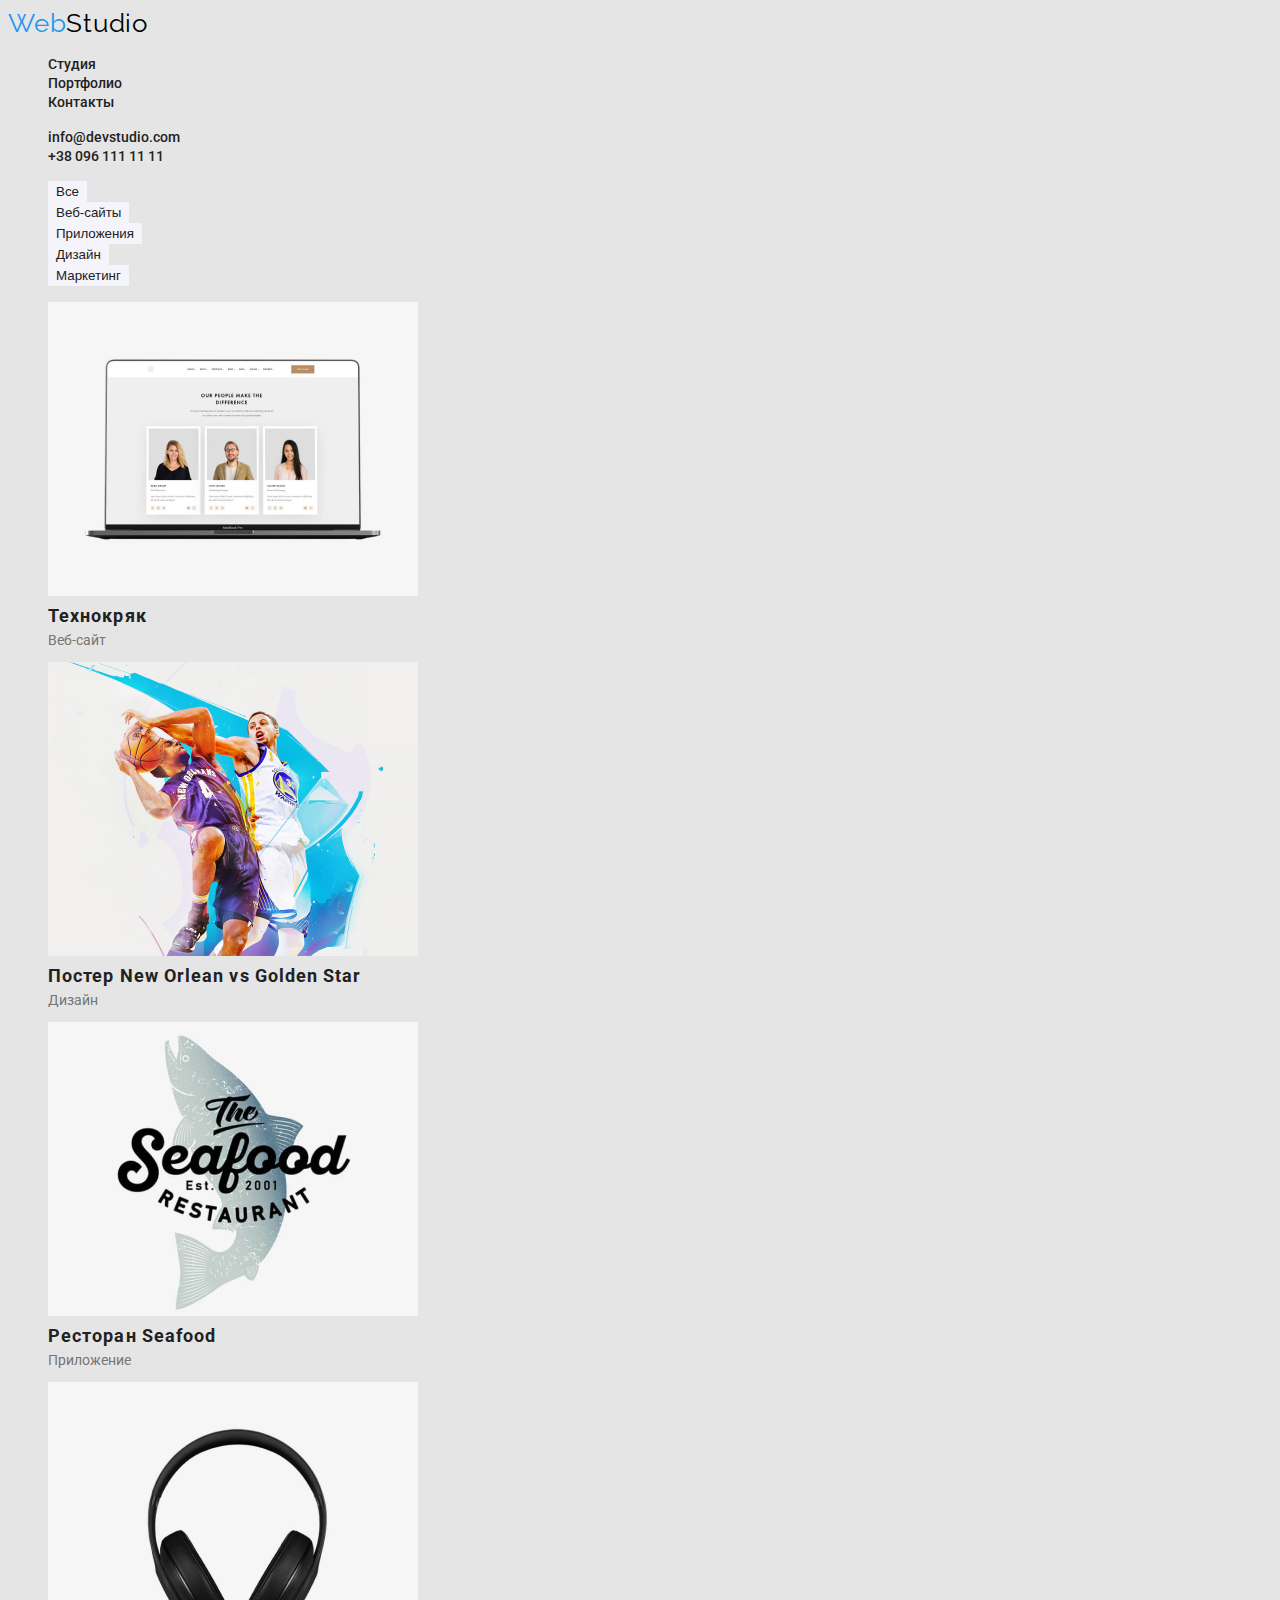
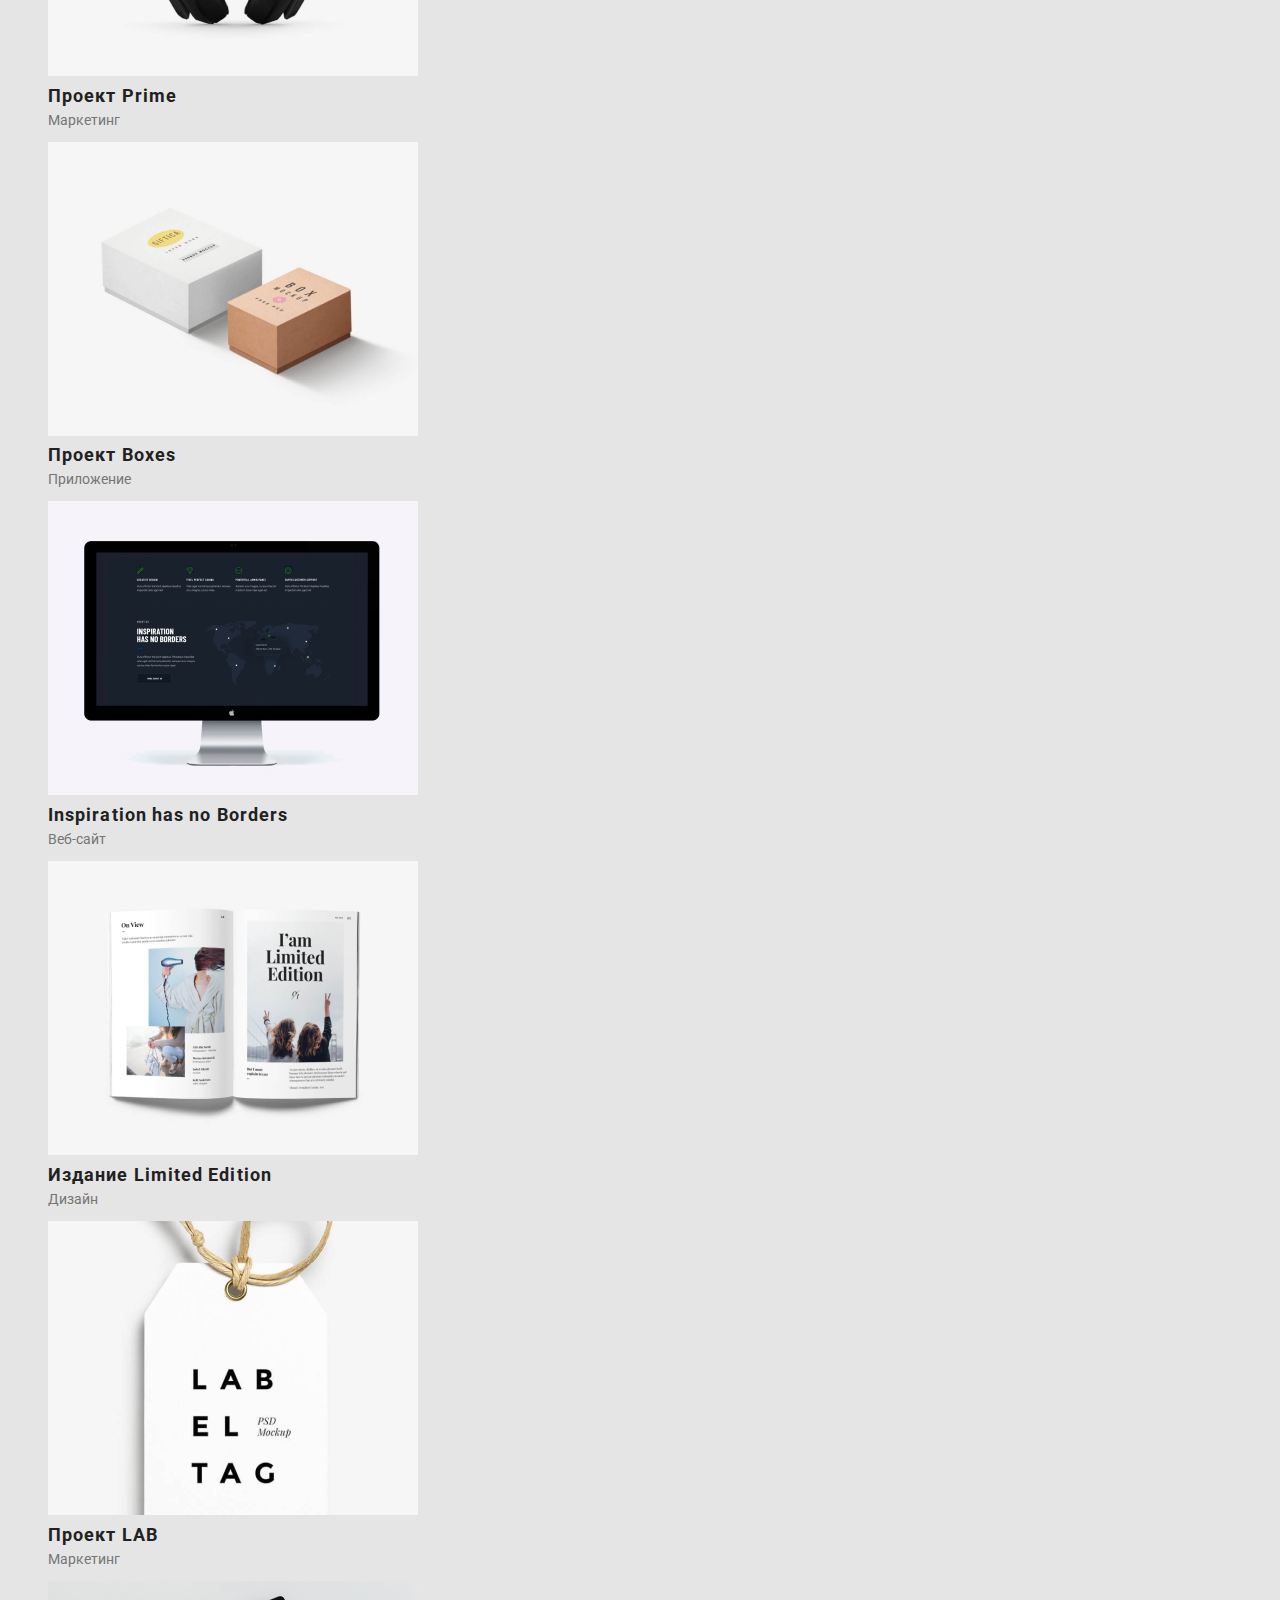
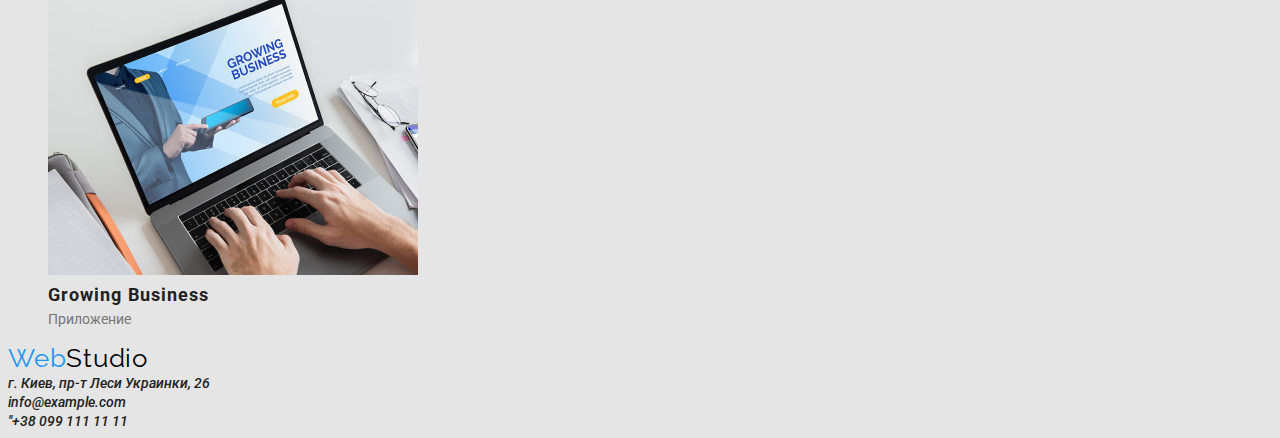
==== portfolio.html @ 1b774cf4 "Добавляет новый адрес фото-портфолио" ====
<!DOCTYPE html>
<html lang="en">
<head>
    <meta charset="UTF-8">
    <meta name="viewport" content="width=device-width, initial-scale=1.0">
    <title>Портфолио</title>
    <link href="https://fonts.googleapis.com/css2?family=Raleway:wght@700&family=Roboto:wght@400;500;700;900&display=swap" rel="stylesheet">
    <link rel="stylesheet" href="./css/common.css">
    <link rel="stylesheet" href="./css/styles.css">
</head>
<body class="page">
    <!--<h1>Портфолио</h1>-->
    <!--Шапка сайта-->
<header>
    <nav>
        <a href="index.html" class="logo">Web<span class="accent">Studio</span>
        </a>

        <ul class="site-nav-list">
            <li><a href="./index.html" class="a current">Cтудия</a></li>
            <li><a href="./portfolio.html" class="a current">Портфолио</a></li>
            <li><a href="#contacts" class="a current">Контакты</a></li>
        </ul>
    </nav>
    <ul class="site-nav-list">
        <li><a href="mailto:info@devstudio.com" class="a current">info@devstudio.com</a></li>
        <li><a href="tel:+380961111111" class="a current">+38 096 111 11 11</a></li>
    </ul>
</header>
<main>
<ul>
  <li><button type="button" class="button-secondary">Все</button></li>
  <li><button type="button" class="button-secondary">Веб-сайты</button></li>
  <li><button type="button" class="button-secondary">Приложения</button></li>
  <li><button type="button" class="button-secondary">Дизайн</button></li>
  <li><button type="button" class="button-secondary">Маркетинг</button></li>
</ul>
<ul>
    <li>
    <img src="images/images-portfolio/фото1.jpg" alt="Технокряк" width="370">
    <h2 class="section-paragraph">Технокряк</h2>
    <p class="paragraph">Веб-сайт</p>
</li>
    <li>
    <img src="images/images-portfolio/фото2.jpg" alt="Постер New Orlean vs Golden Star" width="370">
    <h2 class="section-paragraph">Постер New Orlean vs Golden Star</h2>
    <p class="paragraph">Дизайн</p>
</li>
    <li>
    <img src="images/images-portfolio/фото3.jpg" alt="Ресторан Seafood" width="370">
    <h2 class="section-paragraph">Ресторан Seafood</h2>
    <p class="paragraph">Приложение</p>
</li>
    <li>
    <img src="images/images-portfolio/фото4.jpg" alt="Проект Prime" width="370">
    <h2 class="section-paragraph">Проект Prime</h2>
    <p class="paragraph">Маркетинг</p>
</li>
    <li>
    <img src="images/images-portfolio/фото5.jpg" alt="Проект Boxes" width="370">
    <h2 class="section-paragraph">Проект Boxes</h2>
    <p class="paragraph">Приложение</p>
</li>
    <li>
    <img src="images/images-portfolio/фото6.jpg" alt="Inspiration has no Borders" width="370">
    <h2 class="section-paragraph">Inspiration has no Borders</h2>
    <p class="paragraph">Веб-сайт</p>
</li>
    <li>
    <img src="images/images-portfolio/фото7.jpg" alt="Издание Limited Edition" width="370">
    <h2 class="section-paragraph">Издание Limited Edition</h2>
    <p class="paragraph">Дизайн</p>
</li>
    <li>
    <img src="images/images-portfolio/фото8.jpg" alt="Проект LAB" width="370">
    <h2 class="section-paragraph">Проект LAB</h2>
    <p class="paragraph">Маркетинг</p>
</li>
    <li>
    <img src="images/images-portfolio/фото9.jpg" alt="Growing Business" width="370">
    <h2 class="section-paragraph">Growing Business</h2>
    <p class="paragraph">Приложение</p>
</li>
</ul>
</main>
  <!--Футер-->
<footer id="contacts">
    <a href="./index.html" class="logo">Web<span class="accent">Studio</span></a>
    <address class="site-nav-list"><a href="https://www.google.com/maps/embed?pb=!1m18!1m12!1m3!1d2541.7794508425072!2d30.536197115730527!3d50.42658067947204!2m3!1f0!2f0!3f0!3m2!1i1024!2i768!4f13.1!3m3!1m2!1s0x40d4cf0e033ecbe9%3A0x57a4dffefec77da0!2z0LHRg9C7LiDQm9C10YHQuCDQo9C60YDQsNC40L3QutC4LCAyNiwg0JrQuNC10LIsIDAyMDAw!5e0!3m2!1sru!2sua!4v1602182648974!5m2!1sru!2sua" target="blanc">г. Киев, пр-т Леси Украинки, 26</a>
    </address>
    <address class="site-nav-list"><a href="mailto:info@example.com">info@example.com</a>
    </address>
    <address class="site-nav-list"><a href="tel:+380991111111">"+38 099 111 11 11</a>
    </address>
    </footer>
</body>
</html>
---- css/styles.css ----
:root{
    --primary-text-color:#757575;
    --title-text-color:#212121;
    --accent-color:#2196F3;
    --primary-background-color:#E5E5E5;
}


.page{
background-color: #E5E5E5;
color: var(--primary-text-color);
font-family: -apple-system, BlinkMacSystemFont, 'Segoe UI', Roboto, Oxygen, Ubuntu, Cantarell, 'Open Sans', 'Helvetica Neue', sans-serif;
}

.h1,h2,h3,h4,h5,h6{
    font-family: -apple-system, BlinkMacSystemFont, 'Segoe UI', Roboto, Oxygen, Ubuntu, Cantarell, 'Open Sans', 'Helvetica Neue', sans-serif;
    color: #212121;
}

.logo{
    color: var(--accent-color) ;
    font-family: Raleway, -apple-system, BlinkMacSystemFont, 'Segoe UI', Roboto, Oxygen, Ubuntu, Cantarell, 'Open Sans', 'Helvetica Neue', sans-serif;
    font-size: 26px;
    line-height: 1,19px;
    letter-spacing: 0.03em;
    text-decoration: none;
    
}
.logo:hover{???}

.accent{
color: black;
}
ul{
    list-style: none ;
}
/* .list{list-style: none ;} для отдельных элементов*/


/*.site-nav*/
.site-nav-list a{
    color: var(--title-text-color);
    font-family: inherit;
    font-weight: 500;
    font-size: 14px;
    line-height: 1,14px;
    text-decoration: none;
}
.site-nav-list .a:hover, 
.site-nav-list .a:focus{
    color: var(--accent-color);
}

.site-nav-list .a .current{
    color:var(--accent-color);
}

.section-title{
    color:var(--title-text-color);
    font-weight: 700;
    font-size: 36px;
    line-height: 1,7px;
    letter-spacing: 0.03em;
}

.section-paragraph{
color:var(--title-text-color);
font-weight: 700;
font-size: 18px;
line-height: 2px;
letter-spacing: 0.06em;
}

.paragraph{
font-weight: 400;
font-size: 14px;
line-height: 1,7px;
}

.hero {
background-color: #2F303A;
}

.hero-name{
    color: #FFFFFF;
    ;
}

.hero-title{
    color:var(--title-text-color);
    font-style: 400;
    font-weight: 900;
    font-size: 44px;
    line-height: 1,36px;
    text-align: center;
}
 
/*buttun*/
.button{
    color: var(--accent-color);
    font-family: inherit;
    background-color: #E5E5E5;
    font-size: 16px;
    line-height: 1,8px;
    font-weight: 700;
    text-decoration: none;
    padding: 12px 24px;
    display: inline-block;
    border: 1px solid black;
}

.button-primary {
    background-color: var(--accent-color);
    color: #E5E5E5;
    border-color: transparent;
}

.button-secondary{
    background-color: #F5F4FA;
    color: #212121;
    border-color: transparent;
}


/*шрифты страница портфолио и студия
шапка веб студия - Raleway
шапка и основное - Roboto
футер- Roboto
*/
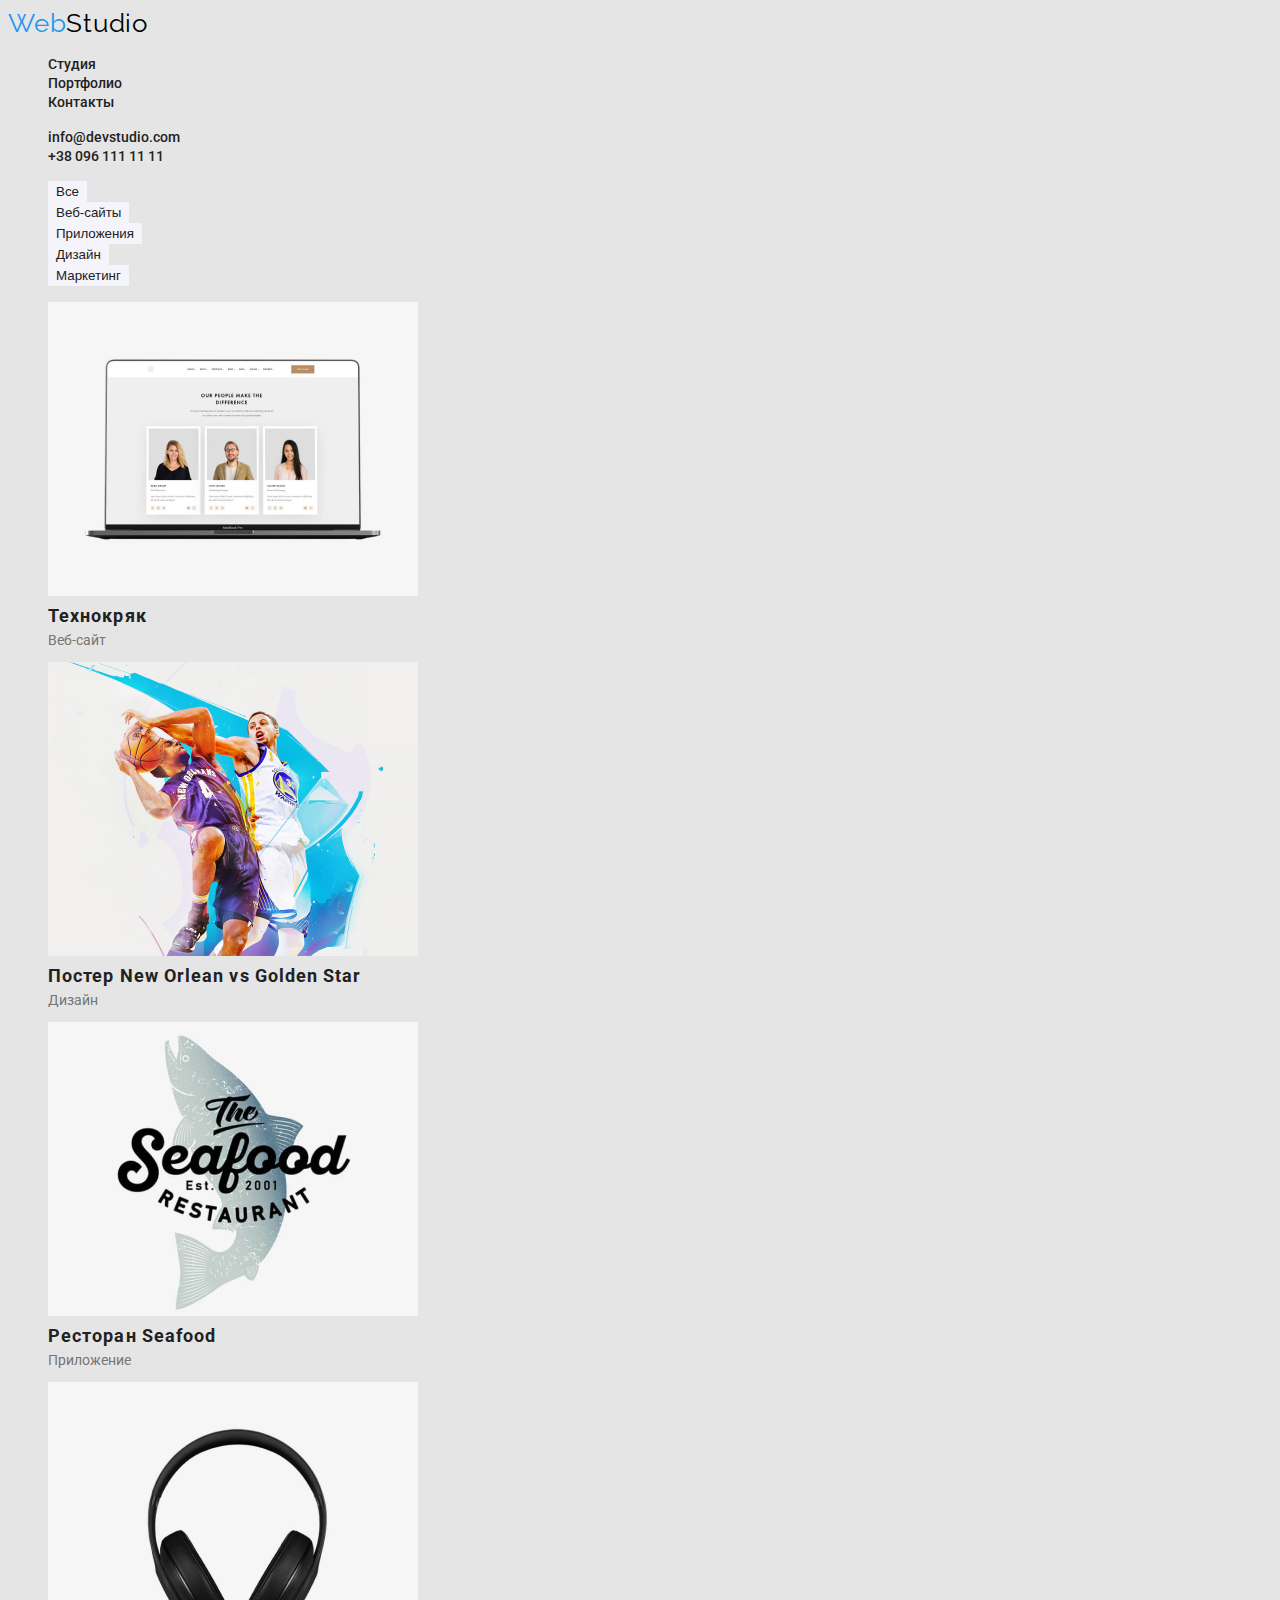
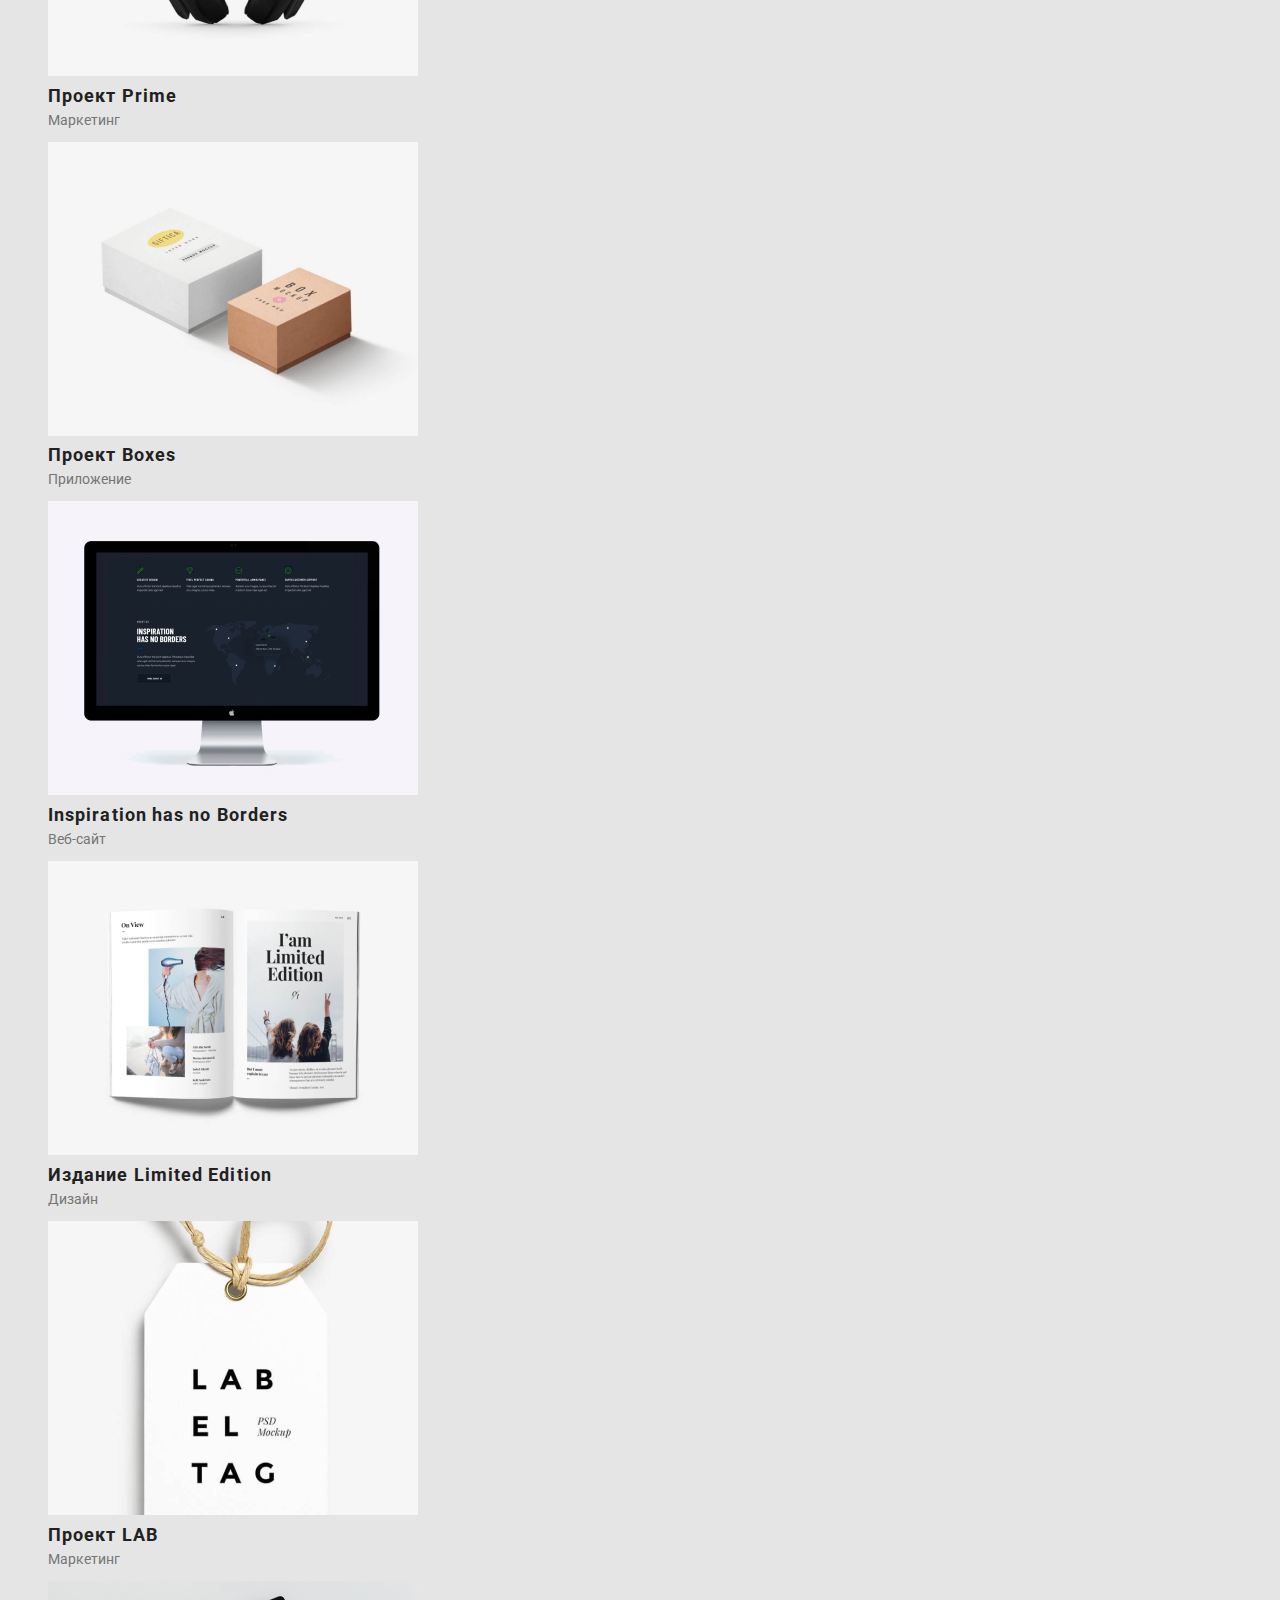
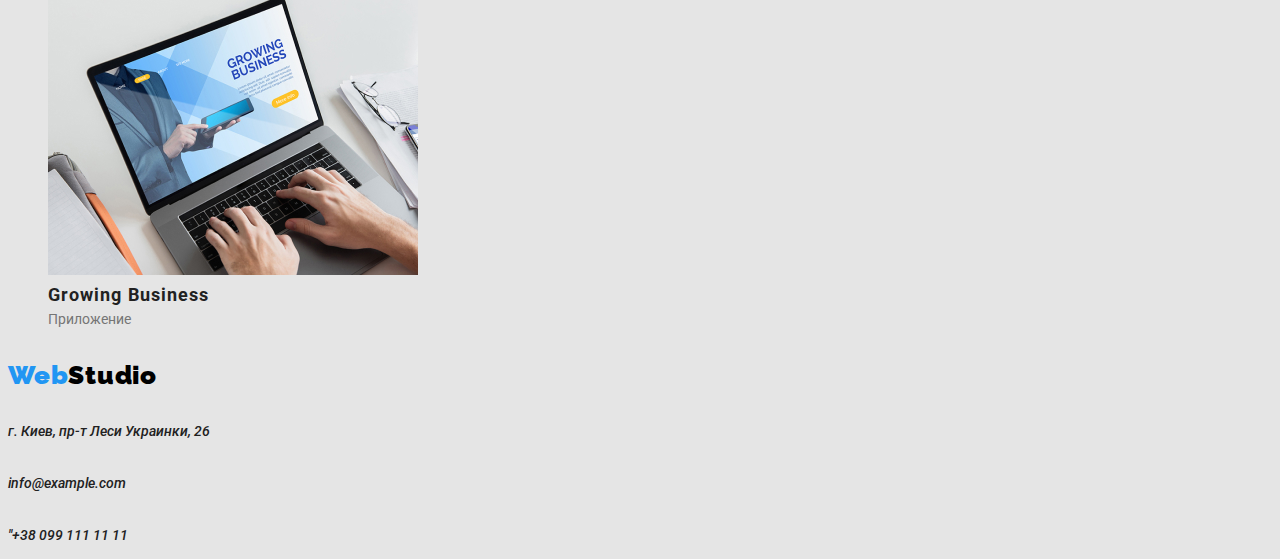
==== commit 1a4dc6ac: "Добавляет изменение имени для фото портфолио" ====
--- a/portfolio.html
+++ b/portfolio.html
@@ -37,53 +37,54 @@
 </ul>
 <ul>
     <li>
-    <img src="images/images-portfolio/фото1.jpg" alt="Технокряк" width="370">
+    <img src="images/images-portfolio/photo1.jpg" alt="Технокряк" width="370">
     <h2 class="section-paragraph">Технокряк</h2>
     <p class="paragraph">Веб-сайт</p>
 </li>
     <li>
-    <img src="images/images-portfolio/фото2.jpg" alt="Постер New Orlean vs Golden Star" width="370">
+    <img src="images/images-portfolio/photo2.jpg" alt="Постер New Orlean vs Golden Star" width="370">
     <h2 class="section-paragraph">Постер New Orlean vs Golden Star</h2>
     <p class="paragraph">Дизайн</p>
 </li>
     <li>
-    <img src="images/images-portfolio/фото3.jpg" alt="Ресторан Seafood" width="370">
+    <img src="images/images-portfolio/photo3.jpg" alt="Ресторан Seafood" width="370">
     <h2 class="section-paragraph">Ресторан Seafood</h2>
     <p class="paragraph">Приложение</p>
 </li>
     <li>
-    <img src="images/images-portfolio/фото4.jpg" alt="Проект Prime" width="370">
+    <img src="images/images-portfolio/photo4.jpg" alt="Проект Prime" width="370">
     <h2 class="section-paragraph">Проект Prime</h2>
     <p class="paragraph">Маркетинг</p>
 </li>
     <li>
-    <img src="images/images-portfolio/фото5.jpg" alt="Проект Boxes" width="370">
+    <img src="images/images-portfolio/photo5.jpg" alt="Проект Boxes" width="370">
     <h2 class="section-paragraph">Проект Boxes</h2>
     <p class="paragraph">Приложение</p>
 </li>
     <li>
-    <img src="images/images-portfolio/фото6.jpg" alt="Inspiration has no Borders" width="370">
+    <img src="images/images-portfolio/photo6.jpg" alt="Inspiration has no Borders" width="370">
     <h2 class="section-paragraph">Inspiration has no Borders</h2>
     <p class="paragraph">Веб-сайт</p>
 </li>
     <li>
-    <img src="images/images-portfolio/фото7.jpg" alt="Издание Limited Edition" width="370">
+    <img src="images/images-portfolio/photo7.jpg" alt="Издание Limited Edition" width="370">
     <h2 class="section-paragraph">Издание Limited Edition</h2>
     <p class="paragraph">Дизайн</p>
 </li>
     <li>
-    <img src="images/images-portfolio/фото8.jpg" alt="Проект LAB" width="370">
+    <img src="images/images-portfolio/photo8.jpg" alt="Проект LAB" width="370">
     <h2 class="section-paragraph">Проект LAB</h2>
     <p class="paragraph">Маркетинг</p>
 </li>
     <li>
-    <img src="images/images-portfolio/фото9.jpg" alt="Growing Business" width="370">
+    <img src="images/images-portfolio/photo9.jpg" alt="Growing Business" width="370">
     <h2 class="section-paragraph">Growing Business</h2>
     <p class="paragraph">Приложение</p>
 </li>
 </ul>
 </main>
   <!--Футер-->
+  <span class="footer-background">
 <footer id="contacts">
     <a href="./index.html" class="logo">Web<span class="accent">Studio</span></a>
     <address class="site-nav-list"><a href="https://www.google.com/maps/embed?pb=!1m18!1m12!1m3!1d2541.7794508425072!2d30.536197115730527!3d50.42658067947204!2m3!1f0!2f0!3f0!3m2!1i1024!2i768!4f13.1!3m3!1m2!1s0x40d4cf0e033ecbe9%3A0x57a4dffefec77da0!2z0LHRg9C7LiDQm9C10YHQuCDQo9C60YDQsNC40L3QutC4LCAyNiwg0JrQuNC10LIsIDAyMDAw!5e0!3m2!1sru!2sua!4v1602182648974!5m2!1sru!2sua" target="blanc">г. Киев, пр-т Леси Украинки, 26</a>
@@ -93,5 +94,6 @@
     <address class="site-nav-list"><a href="tel:+380991111111">"+38 099 111 11 11</a>
     </address>
     </footer>
+</span>
 </body>
 </html>--- a/css/styles.css
+++ b/css/styles.css
@@ -121,6 +121,15 @@
     border-color: transparent;
 }
 
+.footer-background {
+    background-color: #2F303A;
+    font-style: 400;
+    font-weight: 900;
+    font-size: 44px;
+    line-height: 1,36px;
+    text-align: left;
+}
+
 
 /*шрифты страница портфолио и студия
 шапка веб студия - Raleway
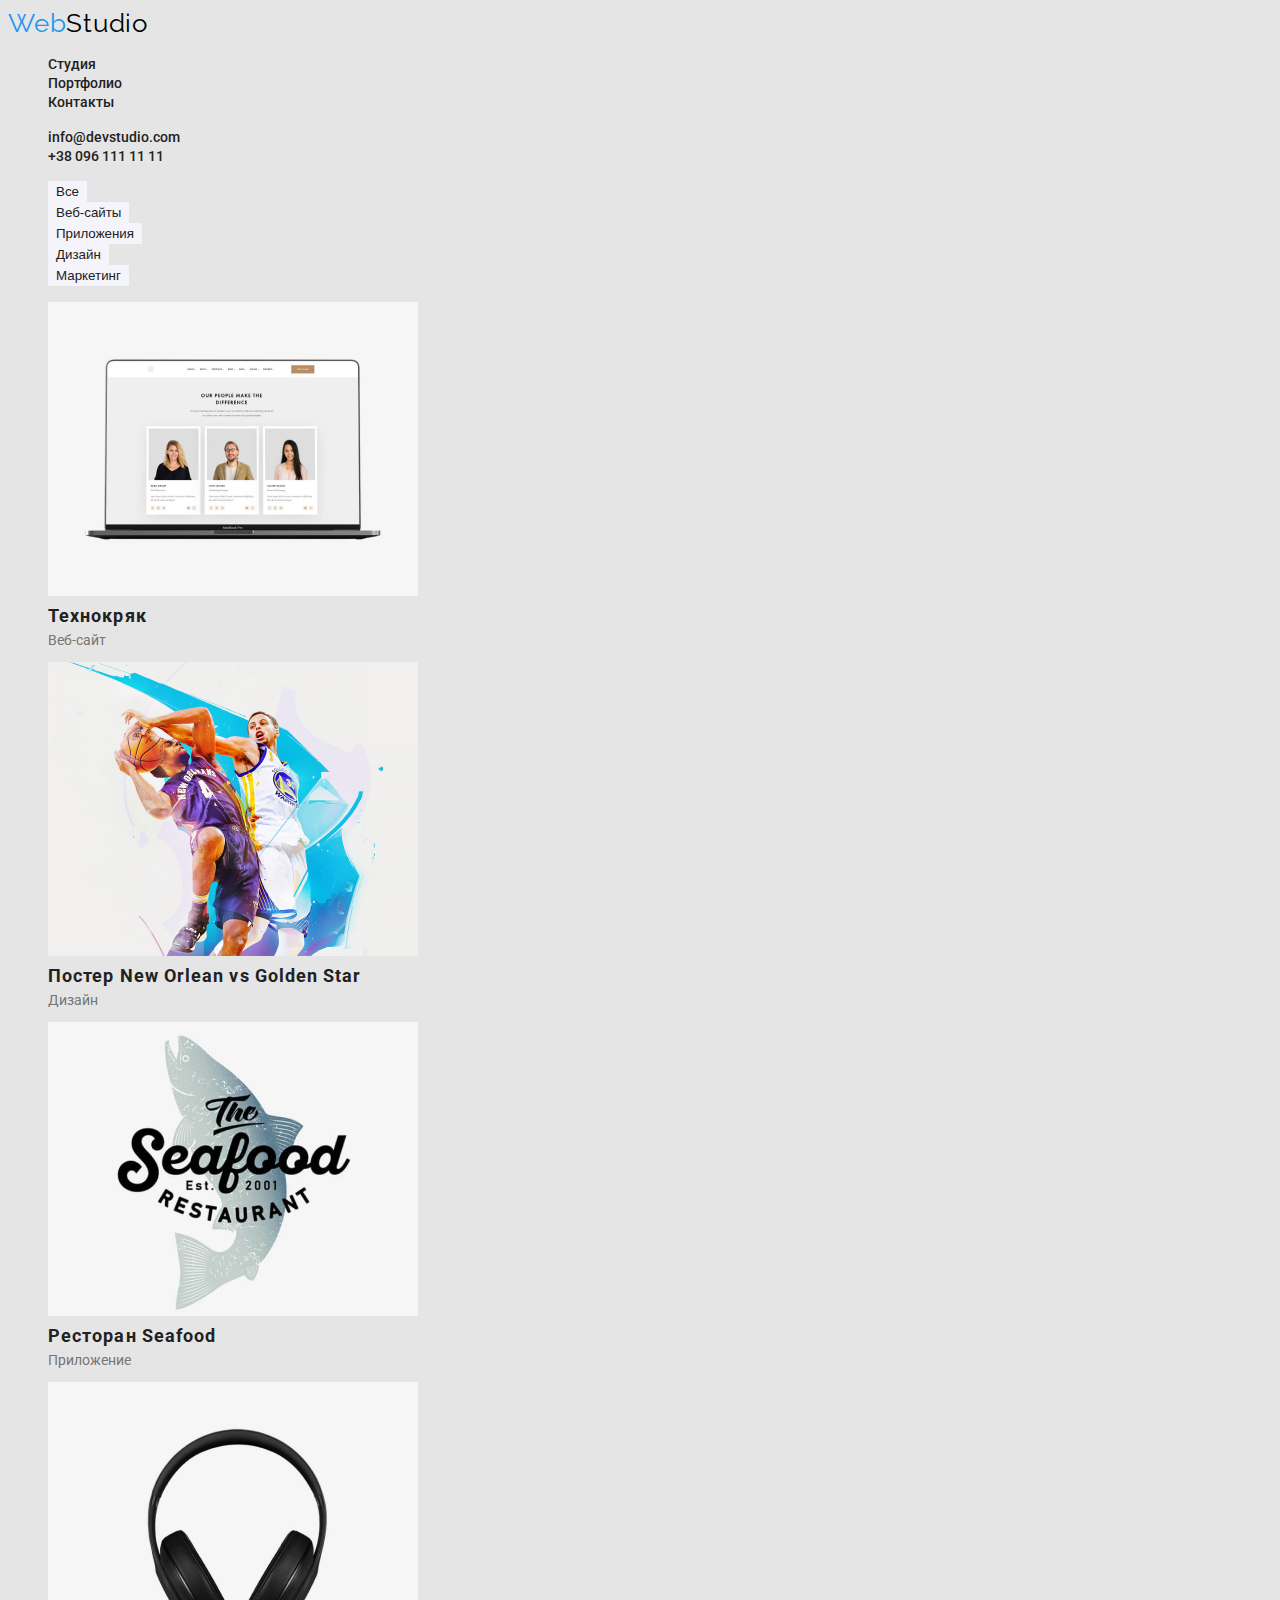
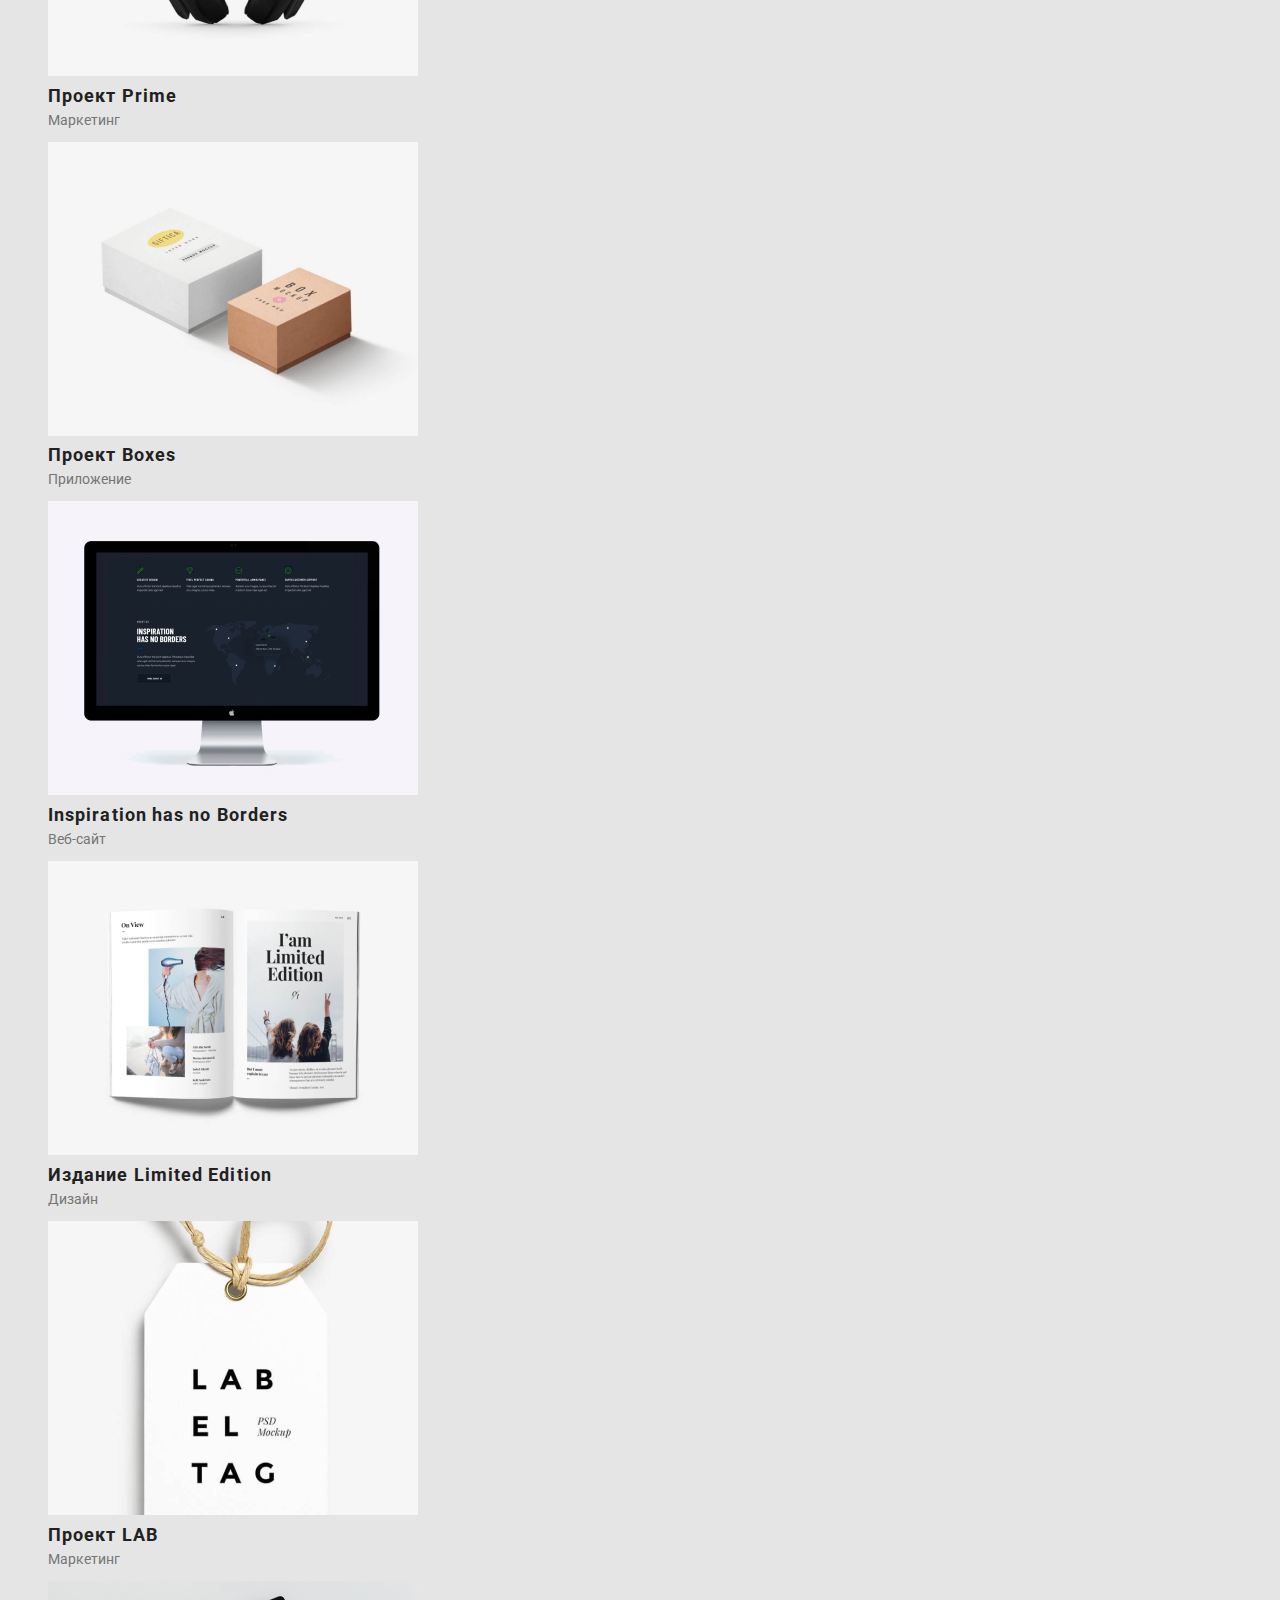
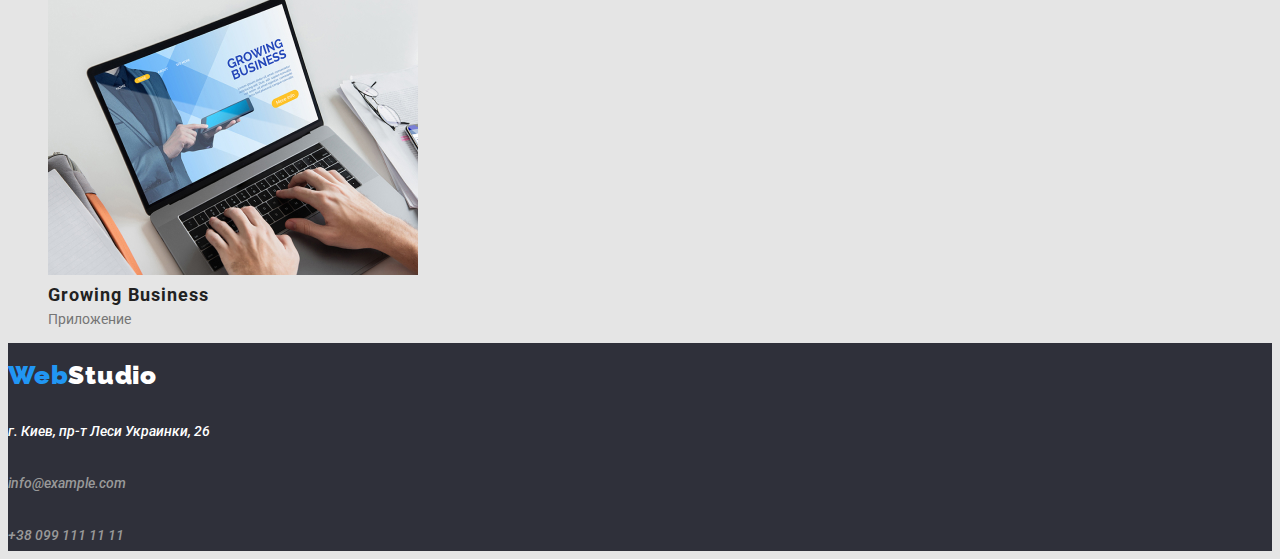
==== commit 42e56ed1: "Добавляет правки в футер (цвет текста)" ====
--- a/portfolio.html
+++ b/portfolio.html
@@ -84,16 +84,16 @@
 </ul>
 </main>
   <!--Футер-->
-  <span class="footer-background">
+  <div class="footer-background">
 <footer id="contacts">
-    <a href="./index.html" class="logo">Web<span class="accent">Studio</span></a>
-    <address class="site-nav-list"><a href="https://www.google.com/maps/embed?pb=!1m18!1m12!1m3!1d2541.7794508425072!2d30.536197115730527!3d50.42658067947204!2m3!1f0!2f0!3f0!3m2!1i1024!2i768!4f13.1!3m3!1m2!1s0x40d4cf0e033ecbe9%3A0x57a4dffefec77da0!2z0LHRg9C7LiDQm9C10YHQuCDQo9C60YDQsNC40L3QutC4LCAyNiwg0JrQuNC10LIsIDAyMDAw!5e0!3m2!1sru!2sua!4v1602182648974!5m2!1sru!2sua" target="blanc">г. Киев, пр-т Леси Украинки, 26</a>
+    <a href="./index.html" class="logo"class="accent">Web<span class="logo-footer">Studio</span></a>
+    <address class="site-nav-list"><a href="https://www.google.com/maps/embed?pb=!1m18!1m12!1m3!1d2541.7794508425072!2d30.536197115730527!3d50.42658067947204!2m3!1f0!2f0!3f0!3m2!1i1024!2i768!4f13.1!3m3!1m2!1s0x40d4cf0e033ecbe9%3A0x57a4dffefec77da0!2z0LHRg9C7LiDQm9C10YHQuCDQo9C60YDQsNC40L3QutC4LCAyNiwg0JrQuNC10LIsIDAyMDAw!5e0!3m2!1sru!2sua!4v1602182648974!5m2!1sru!2sua" target="blanc"><span class="footer-text-color">г. Киев, пр-т Леси Украинки, 26 </span></a>
+    </address></span>
+    <address class="site-nav-list"><a href="mailto:info@example.com"><span class="footer-text-color-address">info@example.com </span></a>
     </address>
-    <address class="site-nav-list"><a href="mailto:info@example.com">info@example.com</a>
-    </address>
-    <address class="site-nav-list"><a href="tel:+380991111111">"+38 099 111 11 11</a>
+    <address class="site-nav-list"><a href="tel:+380991111111"><span class="footer-text-color-address">+38 099 111 11 11 </span></a>
     </address>
     </footer>
-</span>
+  </div>
 </body>
 </html>--- a/css/styles.css
+++ b/css/styles.css
@@ -26,6 +26,11 @@
     text-decoration: none;
     
 }
+
+.logo-footer {
+    color: white;
+}
+
 .logo:hover{???}
 
 .accent{
@@ -123,11 +128,19 @@
 
 .footer-background {
     background-color: #2F303A;
-    font-style: 400;
+    font-style: 400 normal;
     font-weight: 900;
     font-size: 44px;
     line-height: 1,36px;
     text-align: left;
+}
+
+.footer-text-color{
+    color: #FFFFFF;
+}
+
+.footer-text-color-address{
+   color:hsla(0, 0%, 60%, 1)
 }
 
 
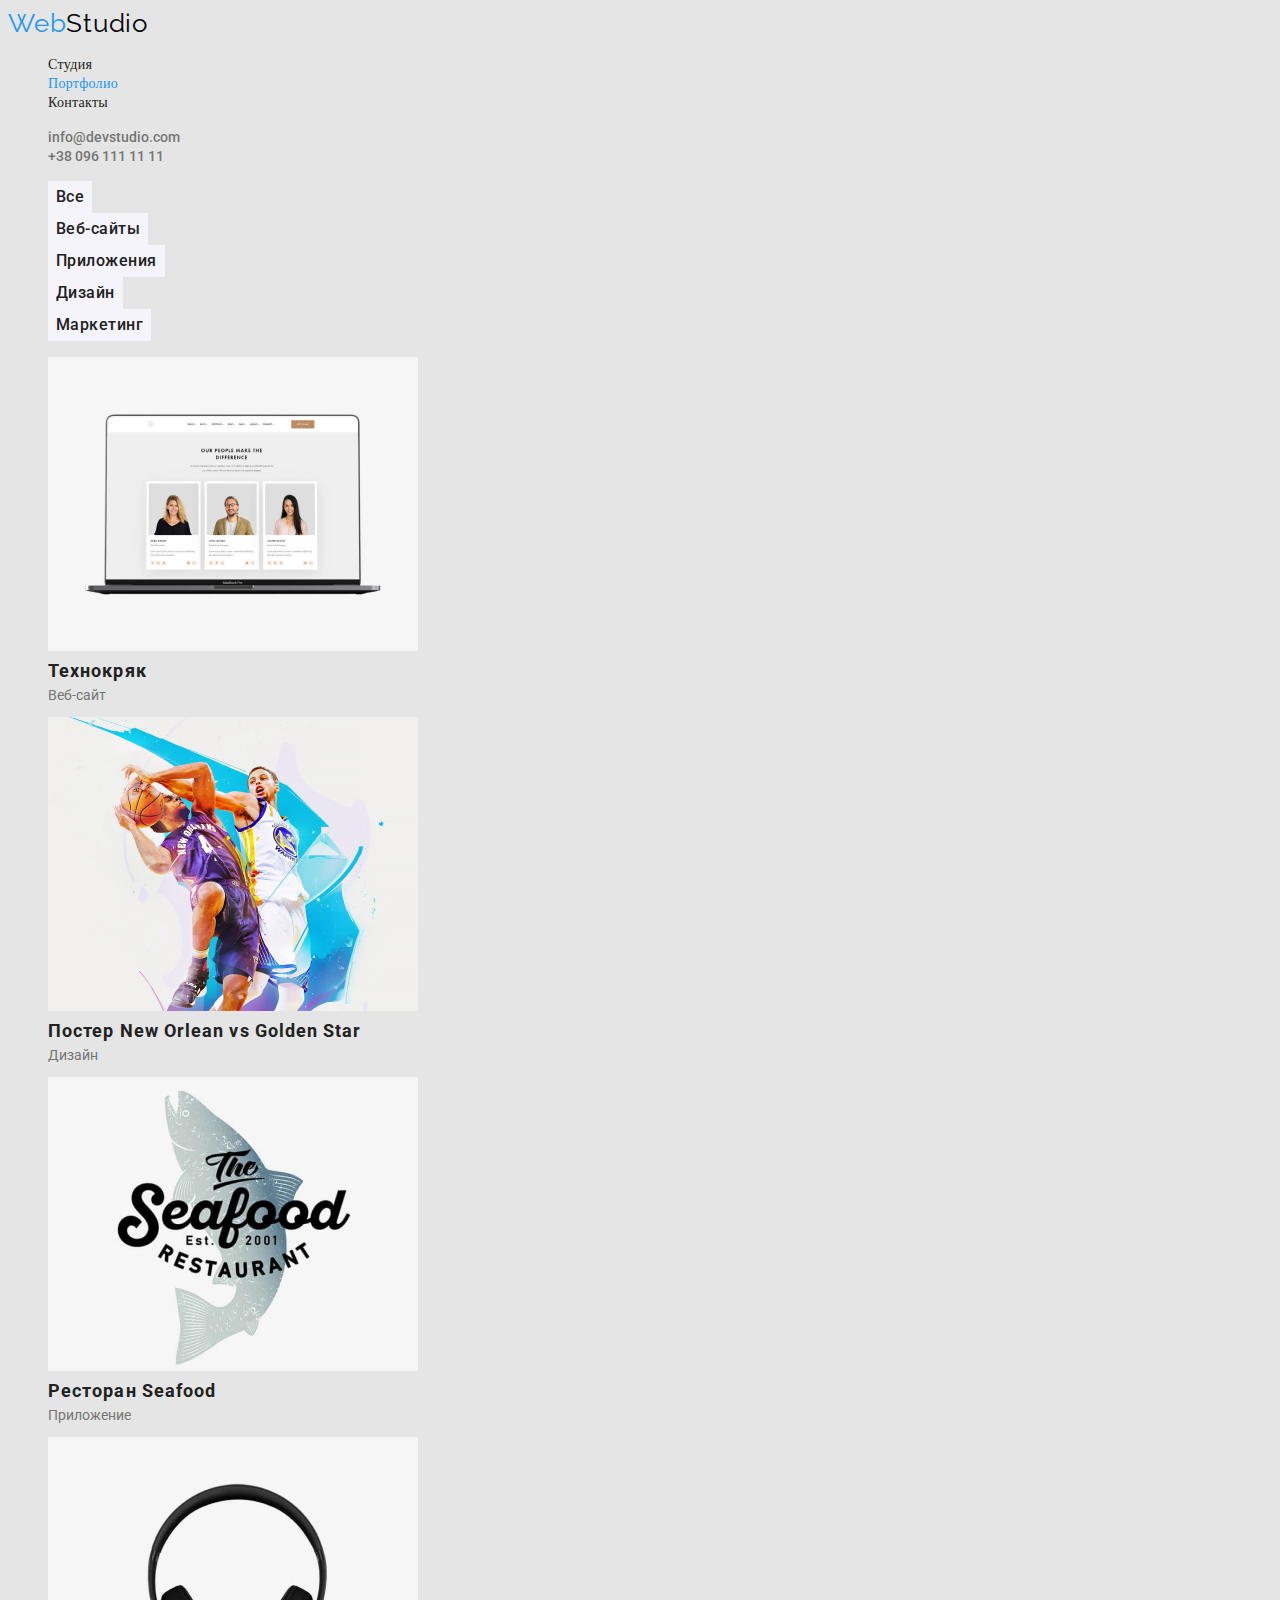
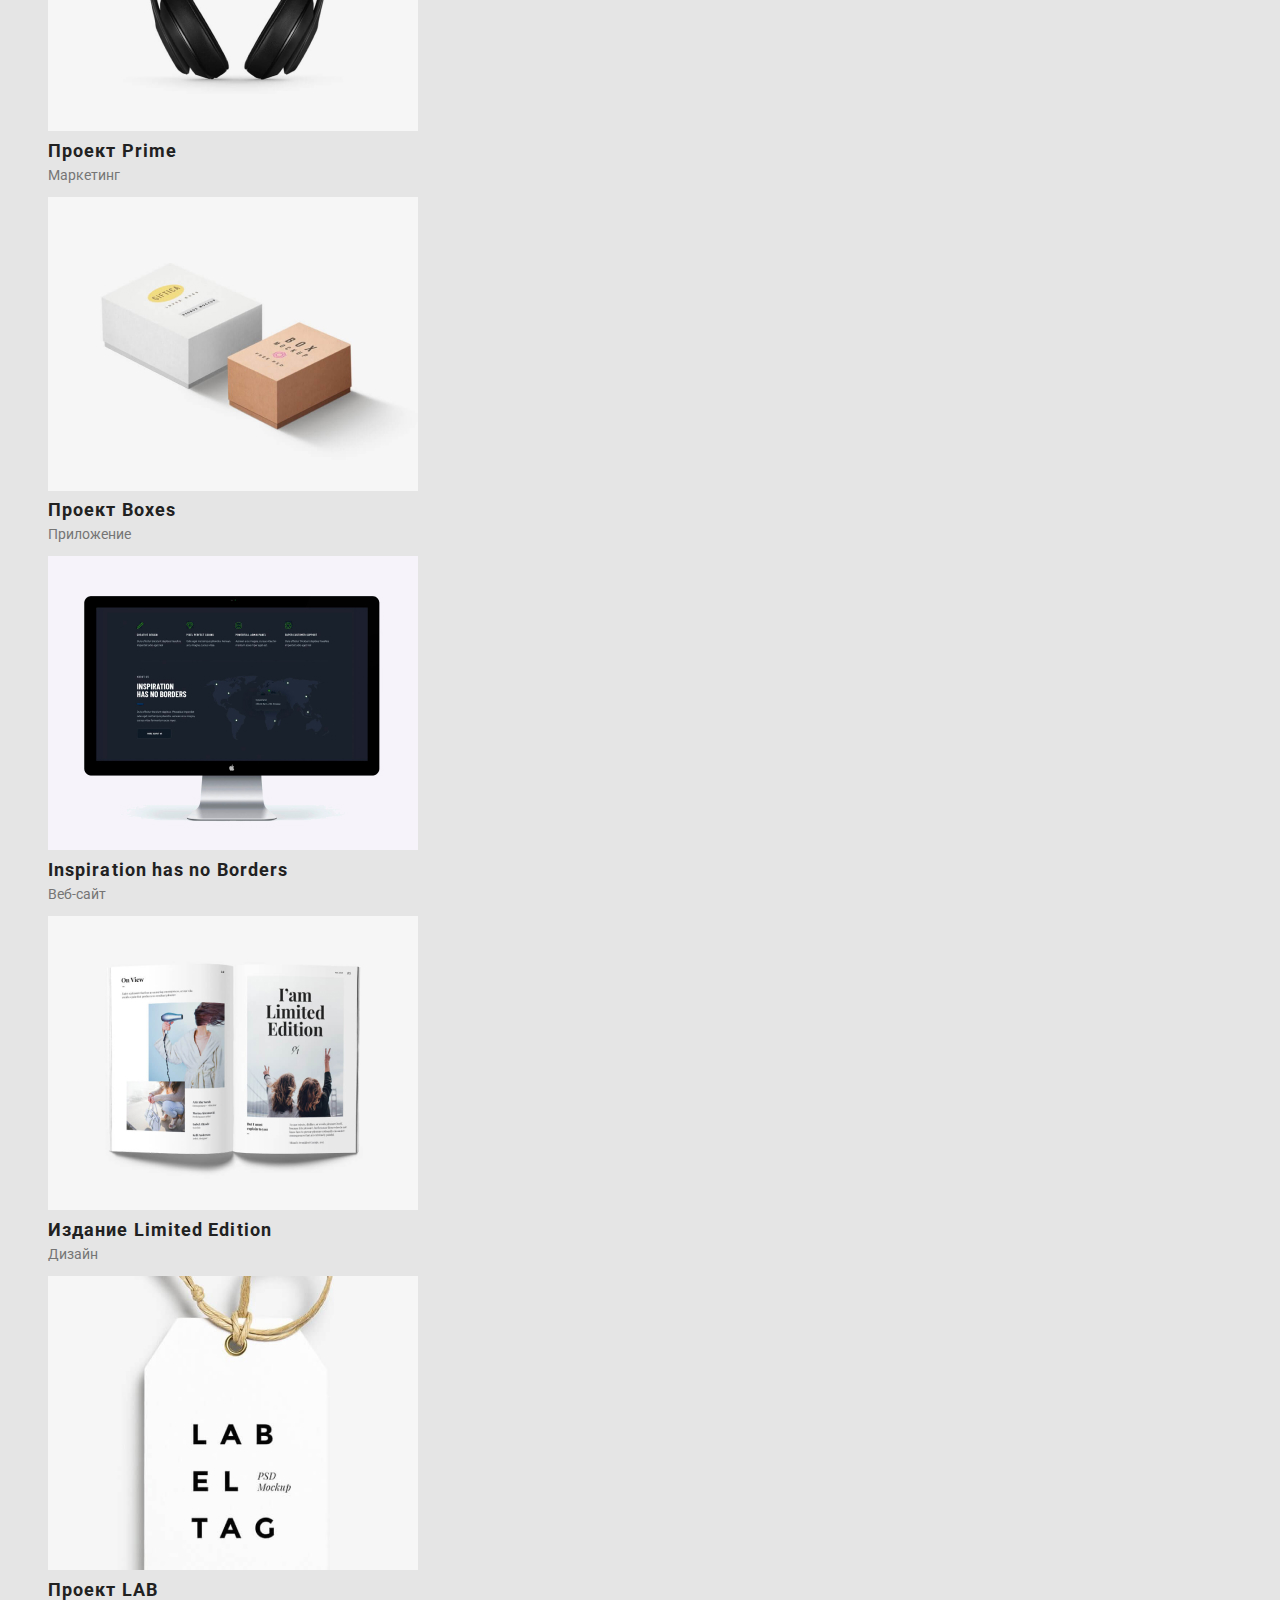
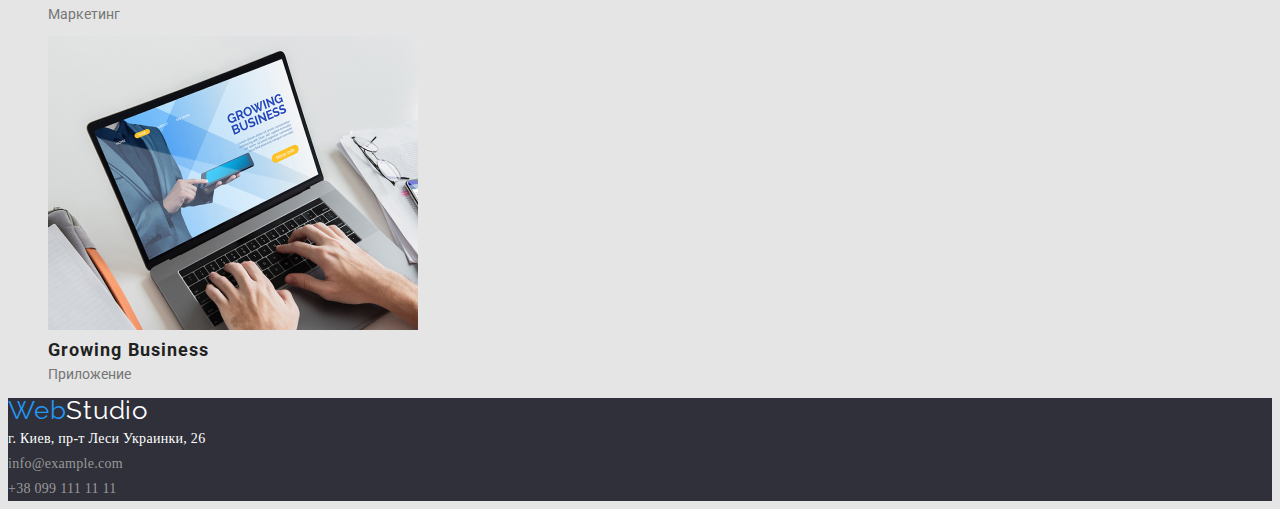
==== commit a169fed5: "Добавляет правки ментора (футер,шрифт,папки)" ====
--- a/portfolio.html
+++ b/portfolio.html
@@ -18,22 +18,22 @@
 
         <ul class="site-nav-list">
             <li><a href="./index.html" class="a current">Cтудия</a></li>
-            <li><a href="./portfolio.html" class="a current">Портфолио</a></li>
+            <li><a href="./portfolio.html" class="a current"><span class="color-page">Портфолио </span></a></li>
             <li><a href="#contacts" class="a current">Контакты</a></li>
         </ul>
     </nav>
-    <ul class="site-nav-list">
+    <ul class="site-nav-list-address">
         <li><a href="mailto:info@devstudio.com" class="a current">info@devstudio.com</a></li>
-        <li><a href="tel:+380961111111" class="a current">+38 096 111 11 11</a></li>
+        <li><a href="tel:+380961111111" class="a current">+38 096 111 11 11</span></a></li>
     </ul>
 </header>
 <main>
 <ul>
-  <li><button type="button" class="button-secondary">Все</button></li>
-  <li><button type="button" class="button-secondary">Веб-сайты</button></li>
-  <li><button type="button" class="button-secondary">Приложения</button></li>
-  <li><button type="button" class="button-secondary">Дизайн</button></li>
-  <li><button type="button" class="button-secondary">Маркетинг</button></li>
+  <li><button type="button" class="button-secondary"><span class="link">Все</span></button></li>
+  <li><button type="button" class="button-secondary"><span class="link">Веб-сайты</span></button></li>
+  <li><button type="button" class="button-secondary"><span class="link">Приложения</span></button></li>
+  <li><button type="button" class="button-secondary"><span class="link">Дизайн</span></button></li>
+  <li><button type="button" class="button-secondary"><span class="link">Маркетинг</span></button></li>
 </ul>
 <ul>
     <li>
--- a/css/styles.css
+++ b/css/styles.css
@@ -29,9 +29,10 @@
 
 .logo-footer {
     color: white;
+    
 }
 
-.logo:hover{???}
+/*.logo:hover{???}*/
 
 .accent{
 color: black;
@@ -45,11 +46,13 @@
 /*.site-nav*/
 .site-nav-list a{
     color: var(--title-text-color);
-    font-family: inherit;
+    font-family: Robot;
+    font-style: normal;
     font-weight: 500;
     font-size: 14px;
     line-height: 1,14px;
     text-decoration: none;
+    letter-spacing: 0.02em;
 }
 .site-nav-list .a:hover, 
 .site-nav-list .a:focus{
@@ -58,6 +61,29 @@
 
 .site-nav-list .a .current{
     color:var(--accent-color);
+
+}
+
+.site-nav-list-address a{
+    color: #757575;
+    font-family: inherit;
+    font-weight: 500;
+    font-size: 14px;
+    line-height: 1,14px;
+    text-decoration: none;
+}
+
+.site-nav-list-address .a:hover, 
+.site-nav-list-address .a:focus{
+    color: var(--accent-color);
+}
+
+.site-nav-list-address .a .current{
+    color:var(--accent-color);
+}
+
+.color-page{
+    color: #2196F3;
 }
 
 .section-title{
@@ -124,15 +150,34 @@
     background-color: #F5F4FA;
     color: #212121;
     border-color: transparent;
+    font-family: Roboto;
+    font-size: 16px;
+    font-style: normal;
+    font-weight: 500;
+    line-height: 26px;
+    letter-spacing: 0.03em;
+    text-align: center;
 }
+
+.link:hover,
+.link:focus {
+    background-color: var(--accent-color);
+}
+
+
 
 .footer-background {
     background-color: #2F303A;
-    font-style: 400 normal;
-    font-weight: 900;
-    font-size: 44px;
-    line-height: 1,36px;
-    text-align: left;
+    font-style: normal;
+    font-weight: normal;
+    font-size: 14px;
+    line-height: 24px;
+    /*text-align: left;*/
+    font-family: Roboto;
+    letter-spacing: 0.02em;
+
+   
+    
 }
 
 .footer-text-color{
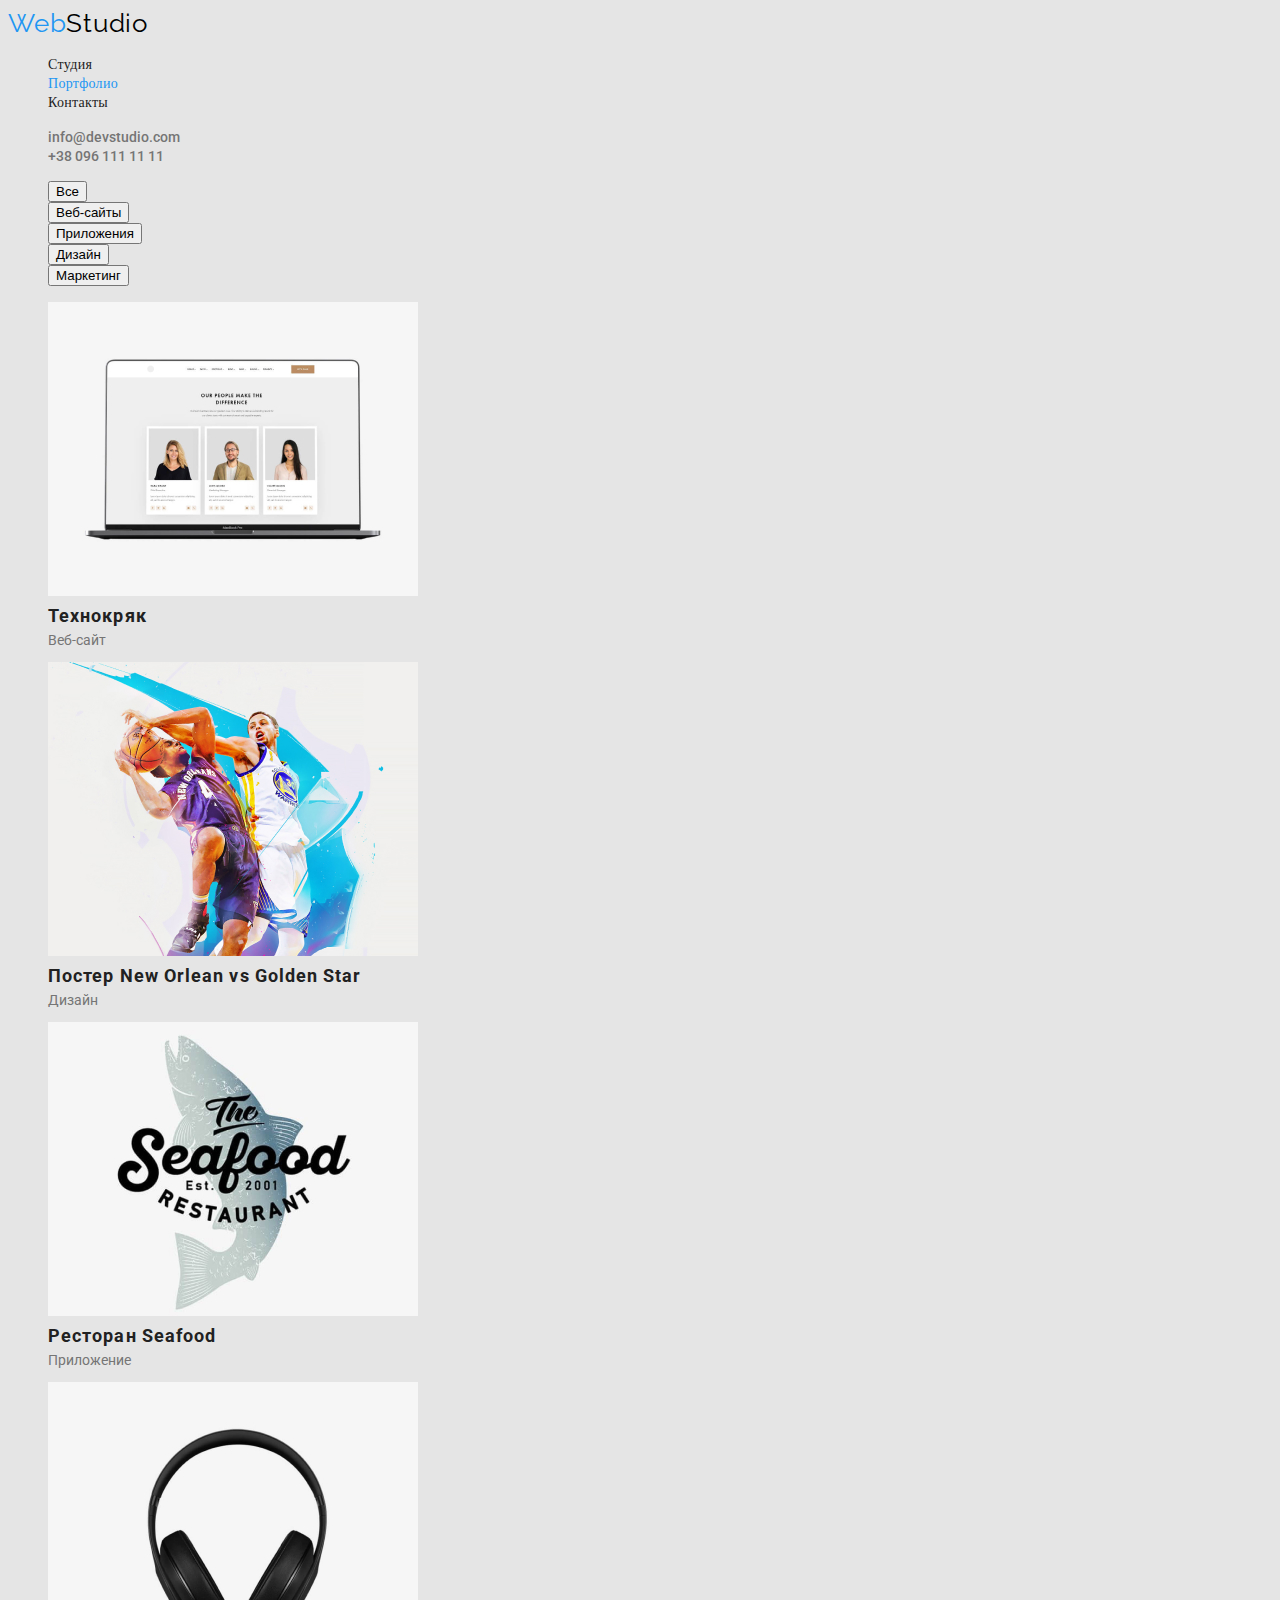
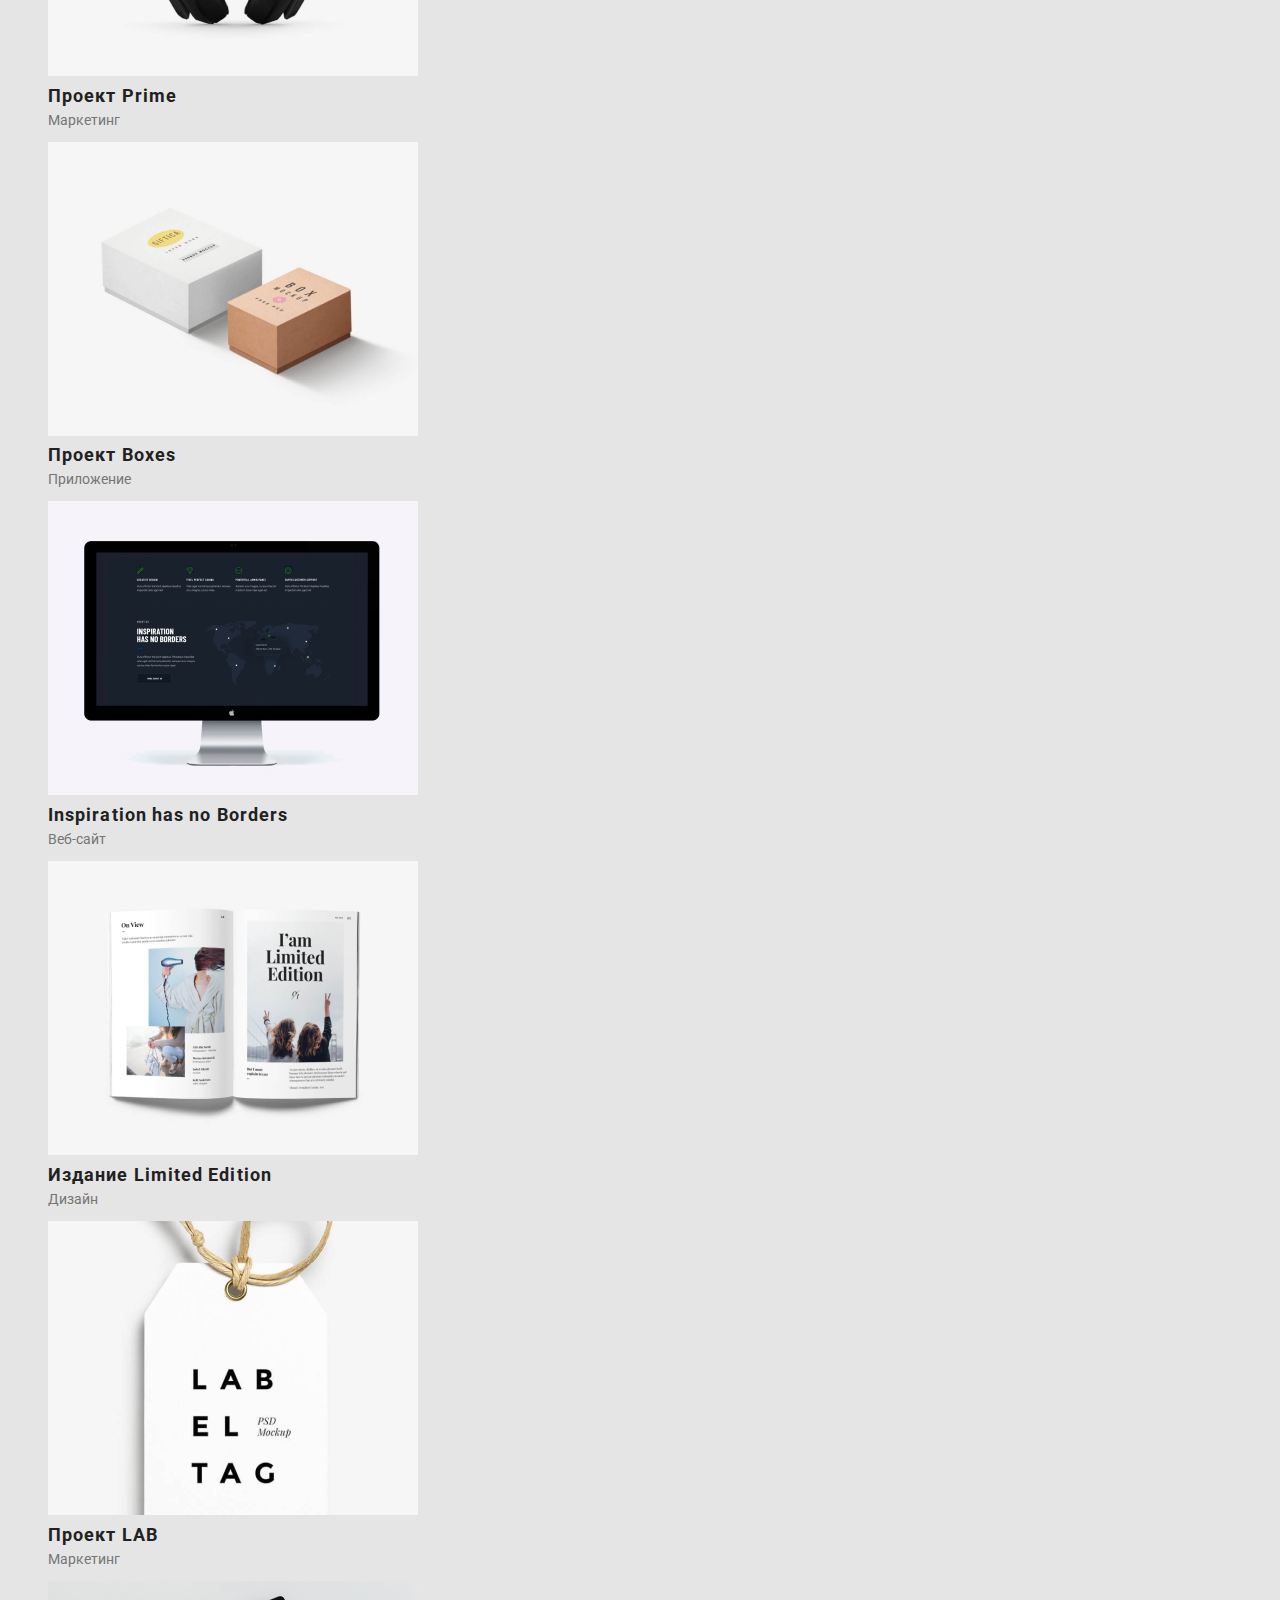
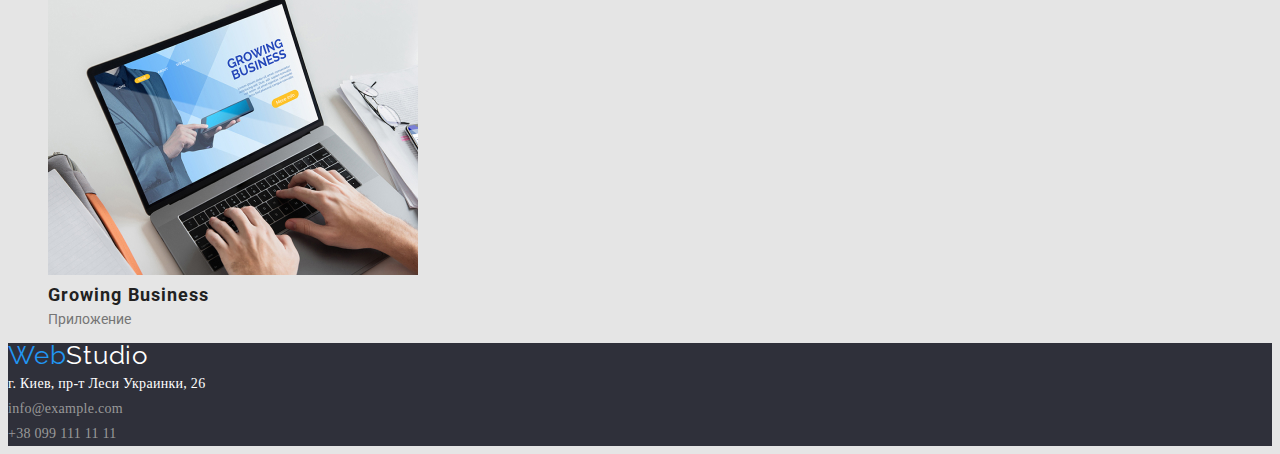
==== commit 1a5173d6: "Добавляет исправления в названии шрифта и фукционал кнопок" ====
--- a/portfolio.html
+++ b/portfolio.html
@@ -29,11 +29,11 @@
 </header>
 <main>
 <ul>
-  <li><button type="button" class="button-secondary"><span class="link">Все</span></button></li>
-  <li><button type="button" class="button-secondary"><span class="link">Веб-сайты</span></button></li>
-  <li><button type="button" class="button-secondary"><span class="link">Приложения</span></button></li>
-  <li><button type="button" class="button-secondary"><span class="link">Дизайн</span></button></li>
-  <li><button type="button" class="button-secondary"><span class="link">Маркетинг</span></button></li>
+  <li><button type="button" class="btn"><span class="link">Все</span></button></li>
+  <li><button type="button" class="btn"><span class="link">Веб-сайты</span></button></li>
+  <li><button type="button" class="btn"><span class="link">Приложения</span></button></li>
+  <li><button type="button" class="btn"><span class="link">Дизайн</span></button></li>
+  <li><button type="button" class="btn"><span class="link">Маркетинг</span></button></li>
 </ul>
 <ul>
     <li>
--- a/css/styles.css
+++ b/css/styles.css
@@ -46,7 +46,7 @@
 /*.site-nav*/
 .site-nav-list a{
     color: var(--title-text-color);
-    font-family: Robot;
+    font-family: Robotо;
     font-style: normal;
     font-weight: 500;
     font-size: 14px;
@@ -146,7 +146,7 @@
     border-color: transparent;
 }
 
-.button-secondary{
+/*.button-secondary{
     background-color: #F5F4FA;
     color: #212121;
     border-color: transparent;
@@ -157,14 +157,36 @@
     line-height: 26px;
     letter-spacing: 0.03em;
     text-align: center;
-}
+}*/
 
 .link:hover,
 .link:focus {
     background-color: var(--accent-color);
 }
-
-
+/*.button-secondary .a .current{
+    color:white;
+}*/
+
+
+.btn:hover,
+.btn:focus {
+ /* border-color: currentColor;*/
+  background-color: #F5F4FA;
+  color: #FFFFFF;
+ border-color: transparent;
+  font-family: Roboto;
+  font-size: 16px;
+  font-style: normal;
+  font-weight: 500;
+  line-height: 26px;
+  letter-spacing: 0.03em;
+  text-align: center;
+}
+
+.btn:active{
+    transform: translateY(1px);
+    filter: saturate(150%);
+}
 
 .footer-background {
     background-color: #2F303A;
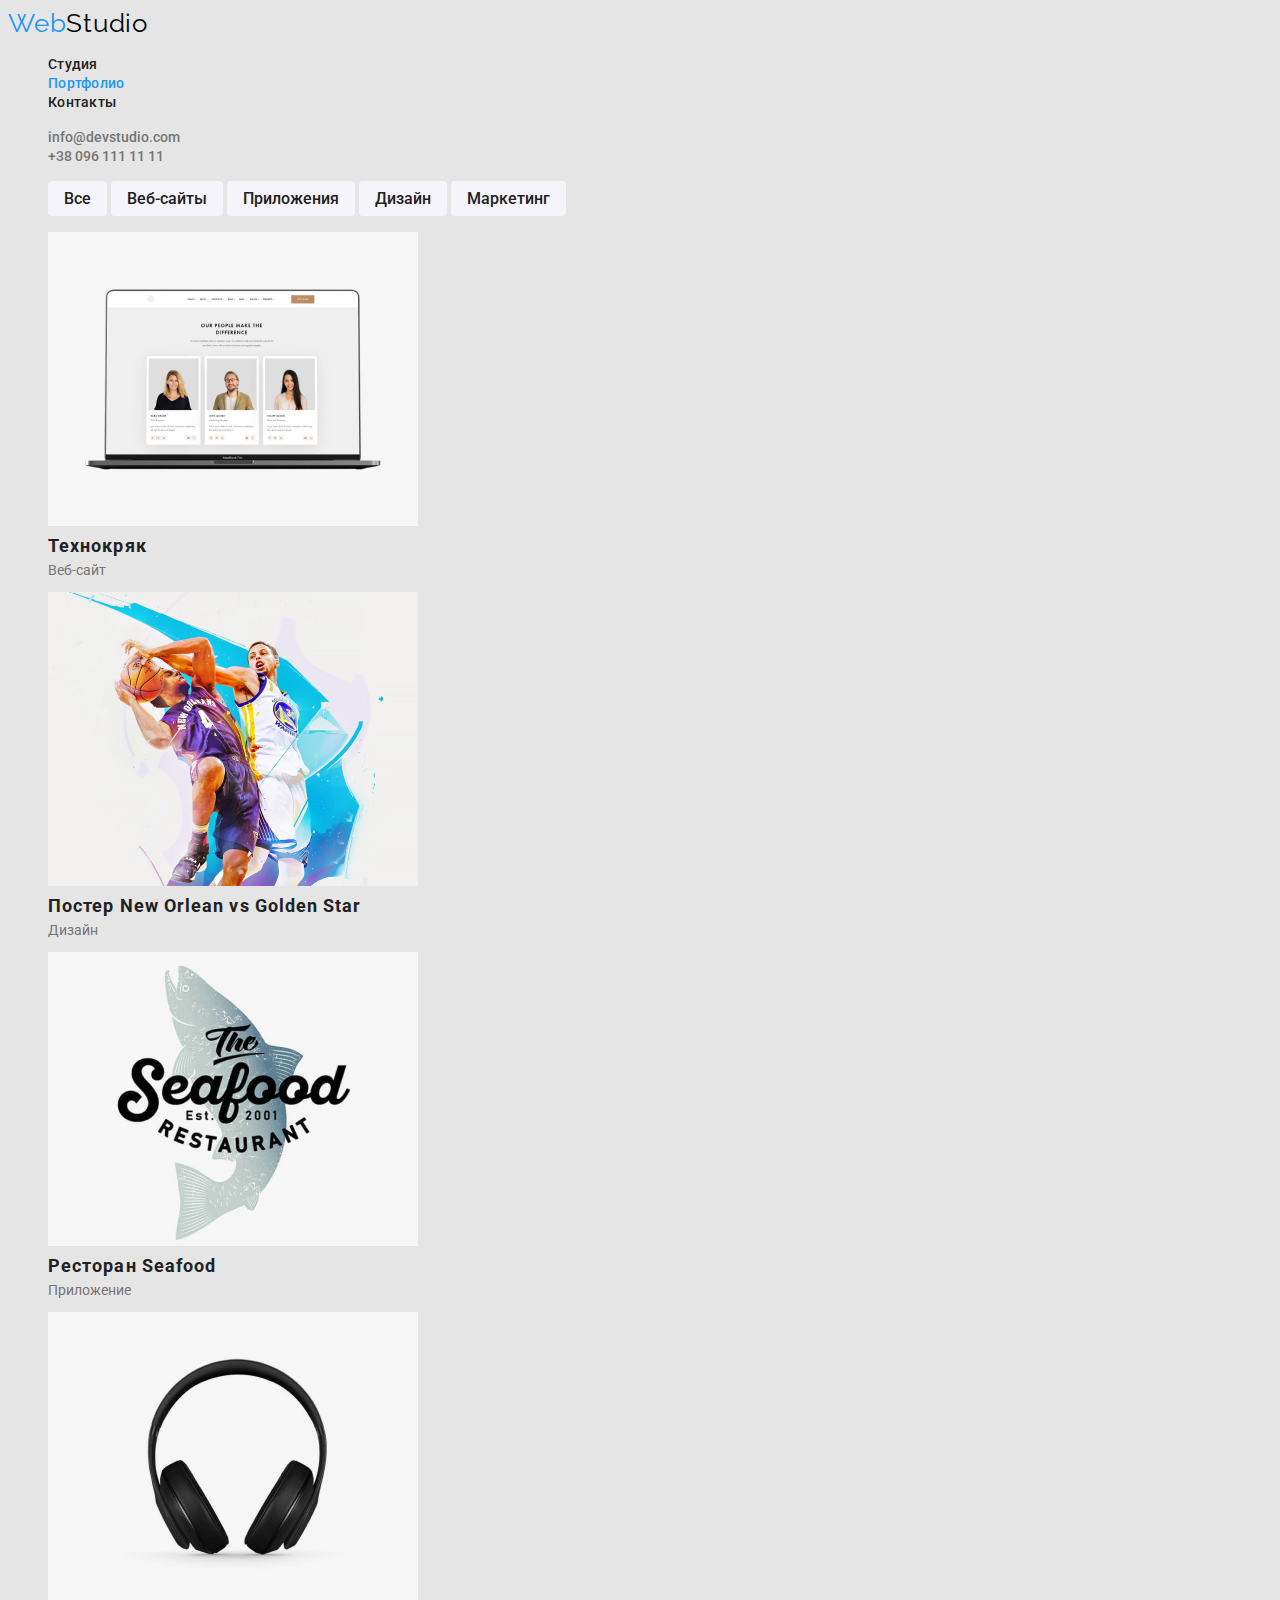
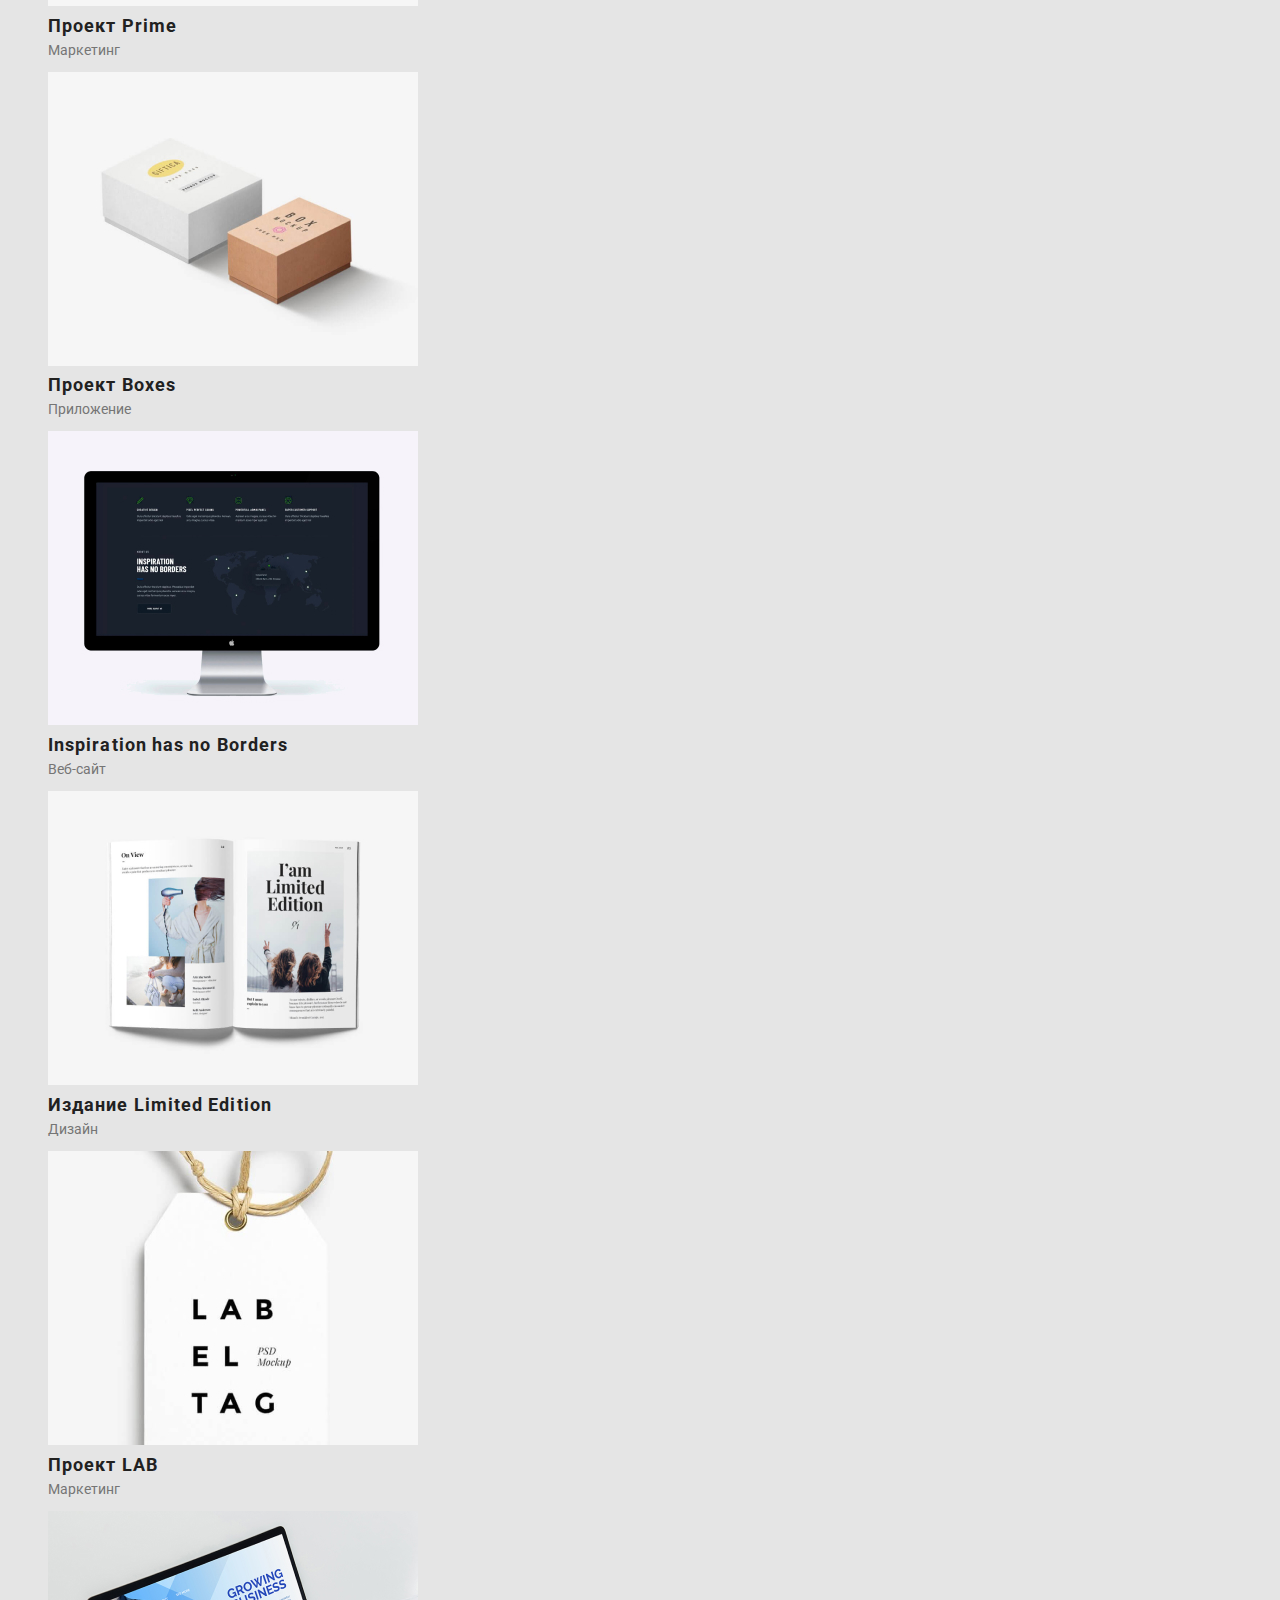
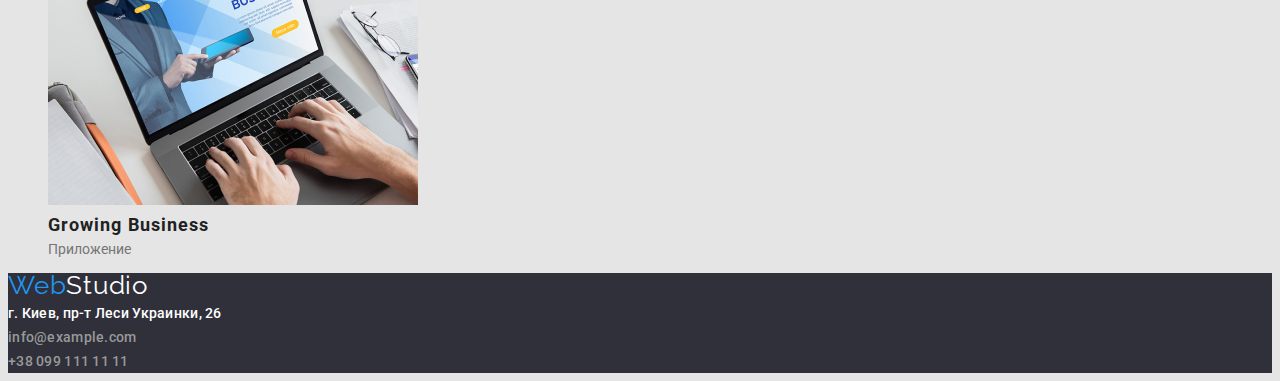
==== commit 76b44e83: "Добавляет очередные правки шрифта и стилизацию кнопок (сброс дефолтных настроек)" ====
--- a/portfolio.html
+++ b/portfolio.html
@@ -28,13 +28,21 @@
     </ul>
 </header>
 <main>
-<ul>
+<!--<ul>
   <li><button type="button" class="btn"><span class="link">Все</span></button></li>
   <li><button type="button" class="btn"><span class="link">Веб-сайты</span></button></li>
   <li><button type="button" class="btn"><span class="link">Приложения</span></button></li>
   <li><button type="button" class="btn"><span class="link">Дизайн</span></button></li>
   <li><button type="button" class="btn"><span class="link">Маркетинг</span></button></li>
-</ul>
+</ul>-->
+<ul>
+ <button class="btn">Все</button></li>
+ <button class="btn">Веб-сайты</button>
+ <button class="btn">Приложения</button>
+ <button class="btn">Дизайн</button>
+ <button class="btn">Маркетинг</button>
+ </ul>
+
 <ul>
     <li>
     <img src="images/images-portfolio/photo1.jpg" alt="Технокряк" width="370">
--- a/css/styles.css
+++ b/css/styles.css
@@ -9,11 +9,11 @@
 .page{
 background-color: #E5E5E5;
 color: var(--primary-text-color);
-font-family: -apple-system, BlinkMacSystemFont, 'Segoe UI', Roboto, Oxygen, Ubuntu, Cantarell, 'Open Sans', 'Helvetica Neue', sans-serif;
+font-family: Roboto, sans-serif;
 }
 
 .h1,h2,h3,h4,h5,h6{
-    font-family: -apple-system, BlinkMacSystemFont, 'Segoe UI', Roboto, Oxygen, Ubuntu, Cantarell, 'Open Sans', 'Helvetica Neue', sans-serif;
+    font-family: Roboto, sans-serif;
     color: #212121;
 }
 
@@ -46,7 +46,7 @@
 /*.site-nav*/
 .site-nav-list a{
     color: var(--title-text-color);
-    font-family: Robotо;
+    font-family: Roboto, sans-serif;
     font-style: normal;
     font-weight: 500;
     font-size: 14px;
@@ -167,26 +167,39 @@
     color:white;
 }*/
 
+.btn {
+webkit-appearance: none;
+moz-appearance: none;
+appearance: none;
+border: 0;
+border-radius: 0;
+background: #ccc;
+border-radius: 4px;
+background: #F5F4FA;
+color: #212121;
+padding: 8px 16px;
+font-size: 16px;
+font-family: Roboto, sans-serif;
+font-weight: 500;
+  }
 
 .btn:hover,
 .btn:focus {
  /* border-color: currentColor;*/
-  background-color: #F5F4FA;
-  color: #FFFFFF;
+  background-color: var(--accent-color);
+  color: #ffffff;
  border-color: transparent;
-  font-family: Roboto;
-  font-size: 16px;
   font-style: normal;
-  font-weight: 500;
   line-height: 26px;
   letter-spacing: 0.03em;
   text-align: center;
-}
-
-.btn:active{
+  text-decoration-color: #FFFFFF;
+}
+
+/*.btn:active{
     transform: translateY(1px);
     filter: saturate(150%);
-}
+}*/
 
 .footer-background {
     background-color: #2F303A;
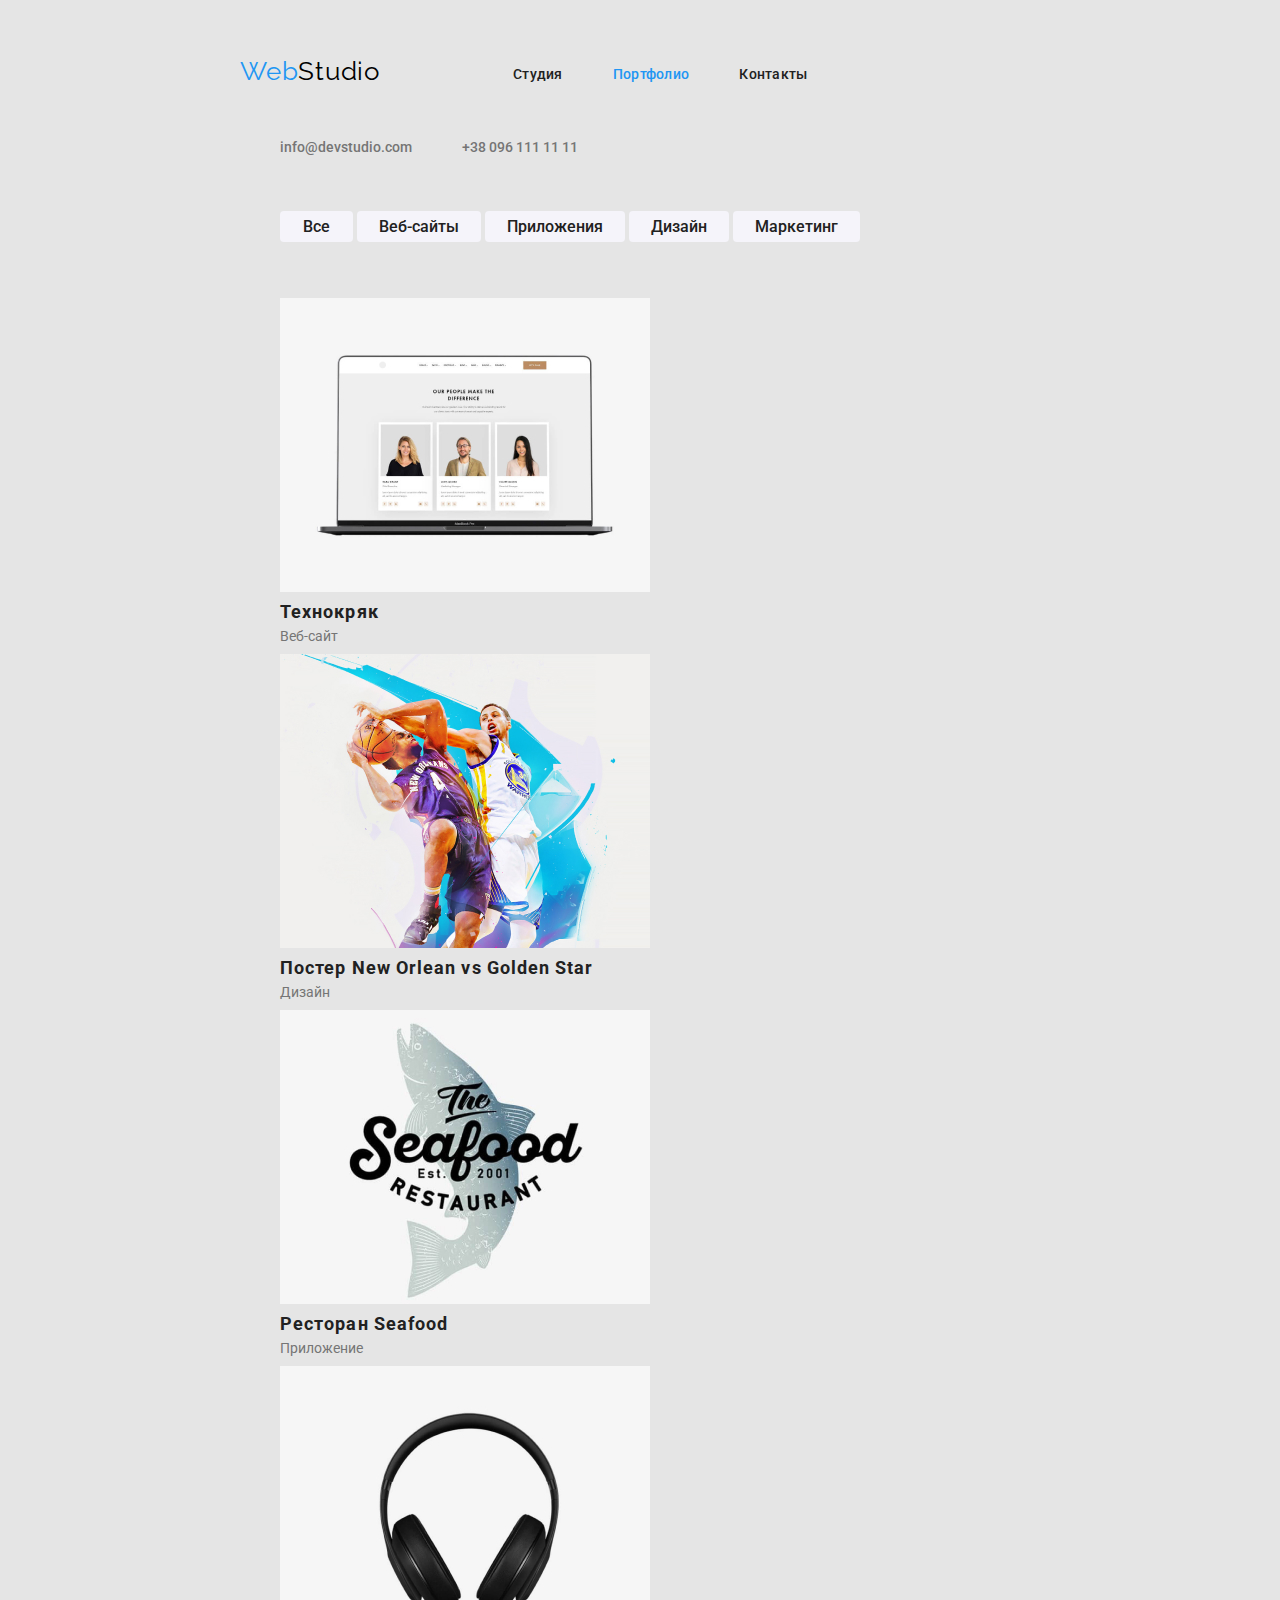
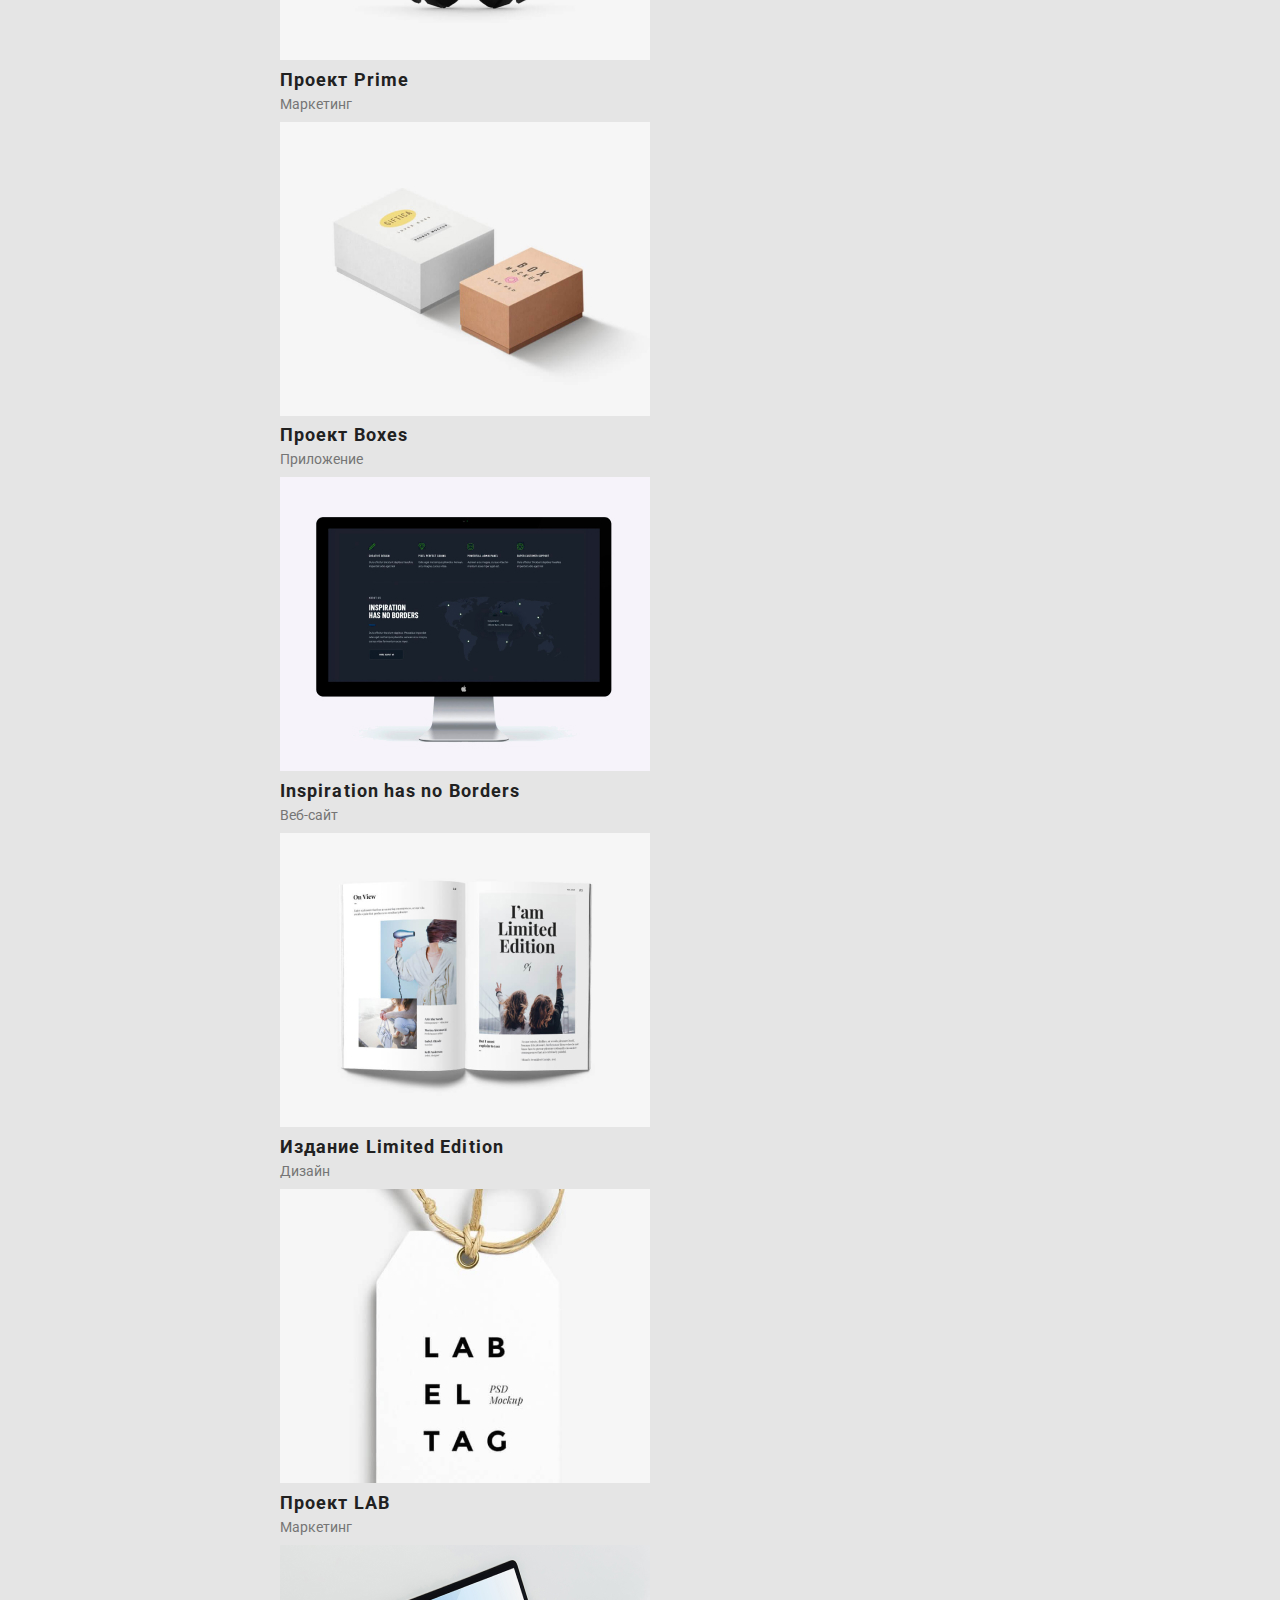
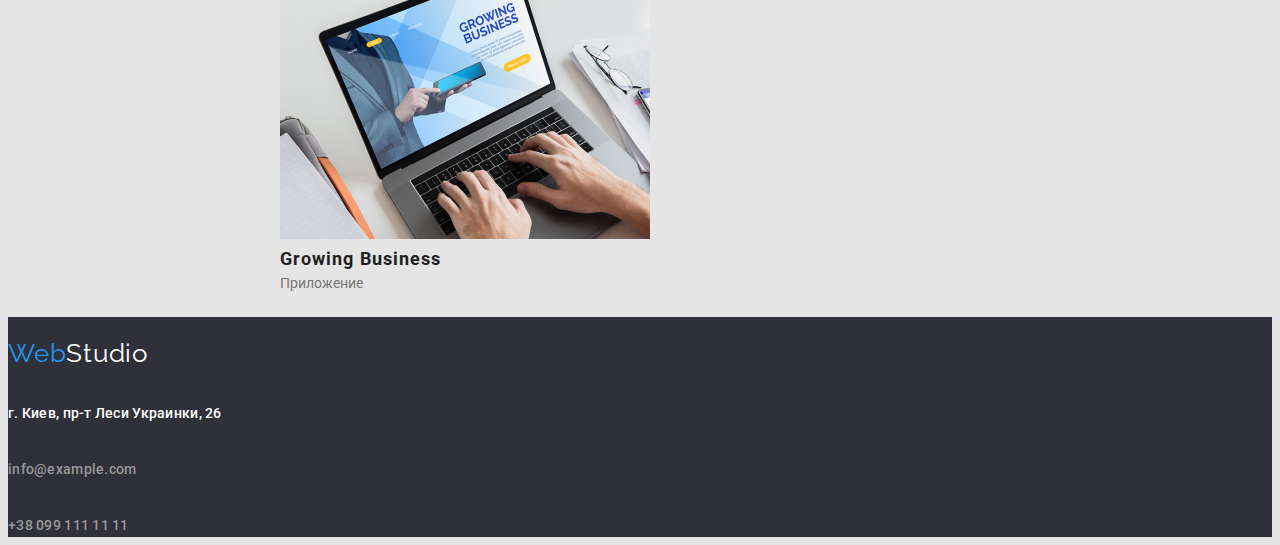
==== commit ea7ae9d8: "Добавляет размещение шапки" ====
--- a/portfolio.html
+++ b/portfolio.html
@@ -11,8 +11,8 @@
 <body class="page">
     <!--<h1>Портфолио</h1>-->
     <!--Шапка сайта-->
-<header>
-    <nav>
+<header class="page-header">
+    <nav class="container">
         <a href="index.html" class="logo">Web<span class="accent">Studio</span>
         </a>
 
@@ -22,12 +22,15 @@
             <li><a href="#contacts" class="a current">Контакты</a></li>
         </ul>
     </nav>
+    <div class="container">
     <ul class="site-nav-list-address">
-        <li><a href="mailto:info@devstudio.com" class="a current">info@devstudio.com</a></li>
-        <li><a href="tel:+380961111111" class="a current">+38 096 111 11 11</span></a></li>
+        <li class="item"><a href="mailto:info@devstudio.com" class="a current">info@devstudio.com</a></li>
+        <li class="item"><a href="tel:+380961111111" class="a current">+38 096 111 11 11</span></a></li>
     </ul>
+</div>
 </header>
 <main>
+    <div class="container">
 <!--<ul>
   <li><button type="button" class="btn"><span class="link">Все</span></button></li>
   <li><button type="button" class="btn"><span class="link">Веб-сайты</span></button></li>
@@ -42,7 +45,9 @@
  <button class="btn">Дизайн</button>
  <button class="btn">Маркетинг</button>
  </ul>
+    </div>
 
+ <div class="container">
 <ul>
     <li>
     <img src="images/images-portfolio/photo1.jpg" alt="Технокряк" width="370">
@@ -90,6 +95,7 @@
     <p class="paragraph">Приложение</p>
 </li>
 </ul>
+</div>
 </main>
   <!--Футер-->
   <div class="footer-background">
--- a/css/styles.css
+++ b/css/styles.css
@@ -24,6 +24,9 @@
     line-height: 1,19px;
     letter-spacing: 0.03em;
     text-decoration: none;
+    margin-right: 93px;
+    margin-top: 24px;
+    display: inline-flex;
     
 }
 
@@ -44,6 +47,11 @@
 
 
 /*.site-nav*/
+.site-nav-list {
+    display: flex;
+    margin-top: 32px;
+}
+
 .site-nav-list a{
     color: var(--title-text-color);
     font-family: Roboto, sans-serif;
@@ -53,6 +61,8 @@
     line-height: 1,14px;
     text-decoration: none;
     letter-spacing: 0.02em;
+    margin-right:50px;
+    /*margin-left: 93px;*/
 }
 .site-nav-list .a:hover, 
 .site-nav-list .a:focus{
@@ -62,6 +72,18 @@
 .site-nav-list .a .current{
     color:var(--accent-color);
 
+}
+
+.site-nav-list-address {
+    display: inline-flex;
+}
+
+.site-nav-list-address .item+ .item{
+    margin-left: 50px;
+}
+
+.item{
+    display: flex;
 }
 
 .site-nav-list-address a{
@@ -82,6 +104,14 @@
     color:var(--accent-color);
 }
 
+.site-nav .item:last-child{
+    margin-right: 0;
+}
+
+.main-nav{
+     display: flex;
+}
+
 .color-page{
     color: #2196F3;
 }
@@ -92,6 +122,9 @@
     font-size: 36px;
     line-height: 1,7px;
     letter-spacing: 0.03em;
+    margin-bottom: 50px;
+    margin-top: 0;
+    text-align: center;
 }
 
 .section-paragraph{
@@ -106,10 +139,19 @@
 font-weight: 400;
 font-size: 14px;
 line-height: 1,7px;
+margin-top: 0;
+margin-bottom: 10px;
+}
+
+.heading{
+    margin-bottom: 10 px;
+    margin-top: 94px;
 }
 
 .hero {
 background-color: #2F303A;
+margin-top: 0;
+margin-bottom: 30px;
 }
 
 .hero-name{
@@ -124,8 +166,14 @@
     font-size: 44px;
     line-height: 1,36px;
     text-align: center;
+    /*margin-bottom: 30px;*/
 }
  
+/*style*/
+  .center { 
+    text-align: center;
+}
+
 /*buttun*/
 .button{
     color: var(--accent-color);
@@ -135,7 +183,7 @@
     line-height: 1,8px;
     font-weight: 700;
     text-decoration: none;
-    padding: 12px 24px;
+    /*padding: 12px 24px;*/
     display: inline-block;
     border: 1px solid black;
 }
@@ -144,6 +192,11 @@
     background-color: var(--accent-color);
     color: #E5E5E5;
     border-color: transparent;
+    display: inline-block;
+    min-width: 200px;
+    border-radius: 4px;
+    padding: 10px 32px;
+    text-align: center;
 }
 
 /*.button-secondary{
@@ -173,14 +226,18 @@
 appearance: none;
 border: 0;
 border-radius: 0;
-background: #ccc;
+/*background: #ccc;*/
 border-radius: 4px;
 background: #F5F4FA;
 color: #212121;
-padding: 8px 16px;
+/*padding: 8px 16px;*/
 font-size: 16px;
 font-family: Roboto, sans-serif;
 font-weight: 500;
+display: inline-block;
+min-width: 73px;
+padding: 6px 22px;
+text-align: center;
   }
 
 .btn:hover,
@@ -224,8 +281,53 @@
 }
 
 
-/*шрифты страница портфолио и студия
-шапка веб студия - Raleway
-шапка и основное - Roboto
-футер- Roboto
-*/+
+html{
+    box-sizing: border-box;
+}
+
+*,
+*::before,
+*::after {
+    box-sizing: inherit;
+}
+
+.container{
+    width: 1230px;
+    padding-left: 215px;
+    padding-right: 215px;
+    padding-top: 24px;
+    margin-right: auto;
+    margin-left: auto;
+    /*border-block-color: var(--accent-color);*/
+    display: flex;
+}
+
+.images{
+    display: block;
+    max-width: 100%;
+    height: auto;
+}
+
+.list {
+    list-style: none;
+    margin: 0;
+    padding: 0;
+}
+
+.link {
+    color: inherit;
+    text-decoration: none;
+}
+
+/*.menu{
+    display: inline-flex;
+}
+*/
+/*.menu-item:not(:last-child){
+    margin-right: 1078px;
+}*/
+
+.page-header{
+
+}